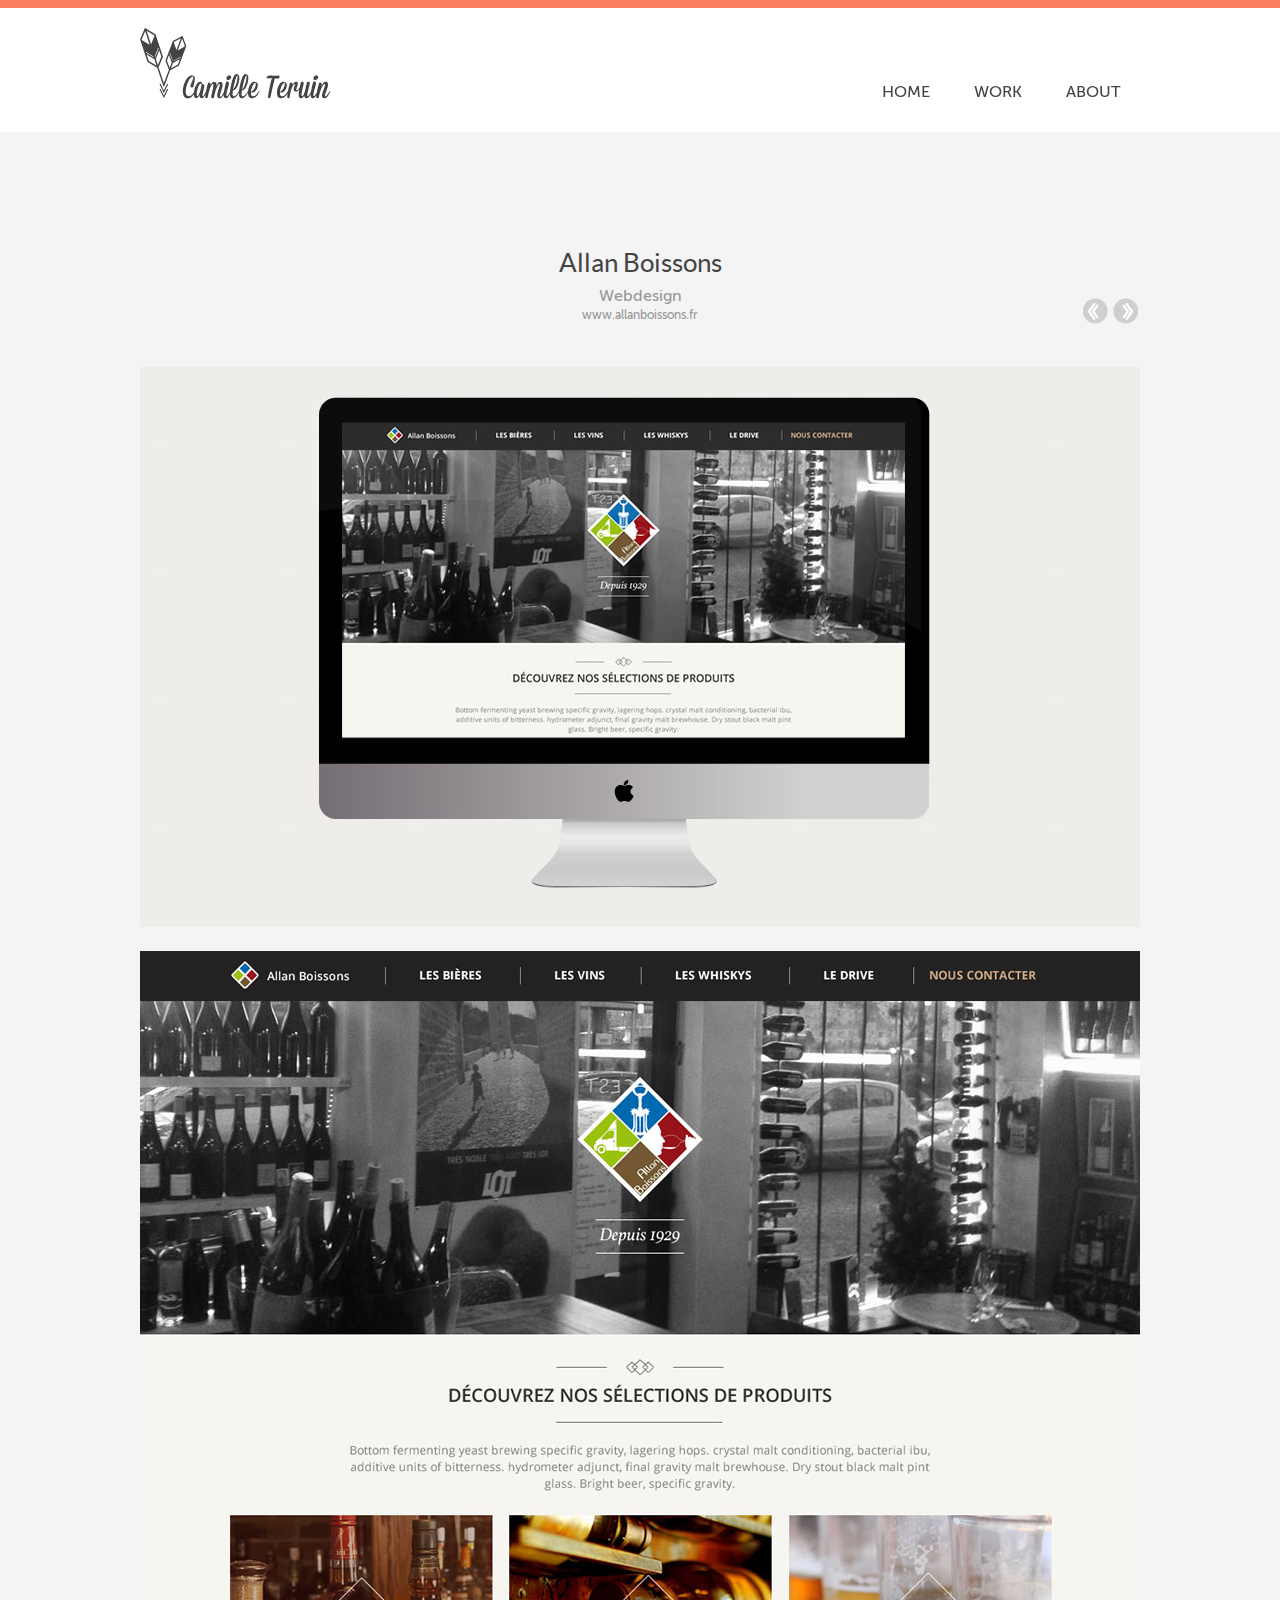
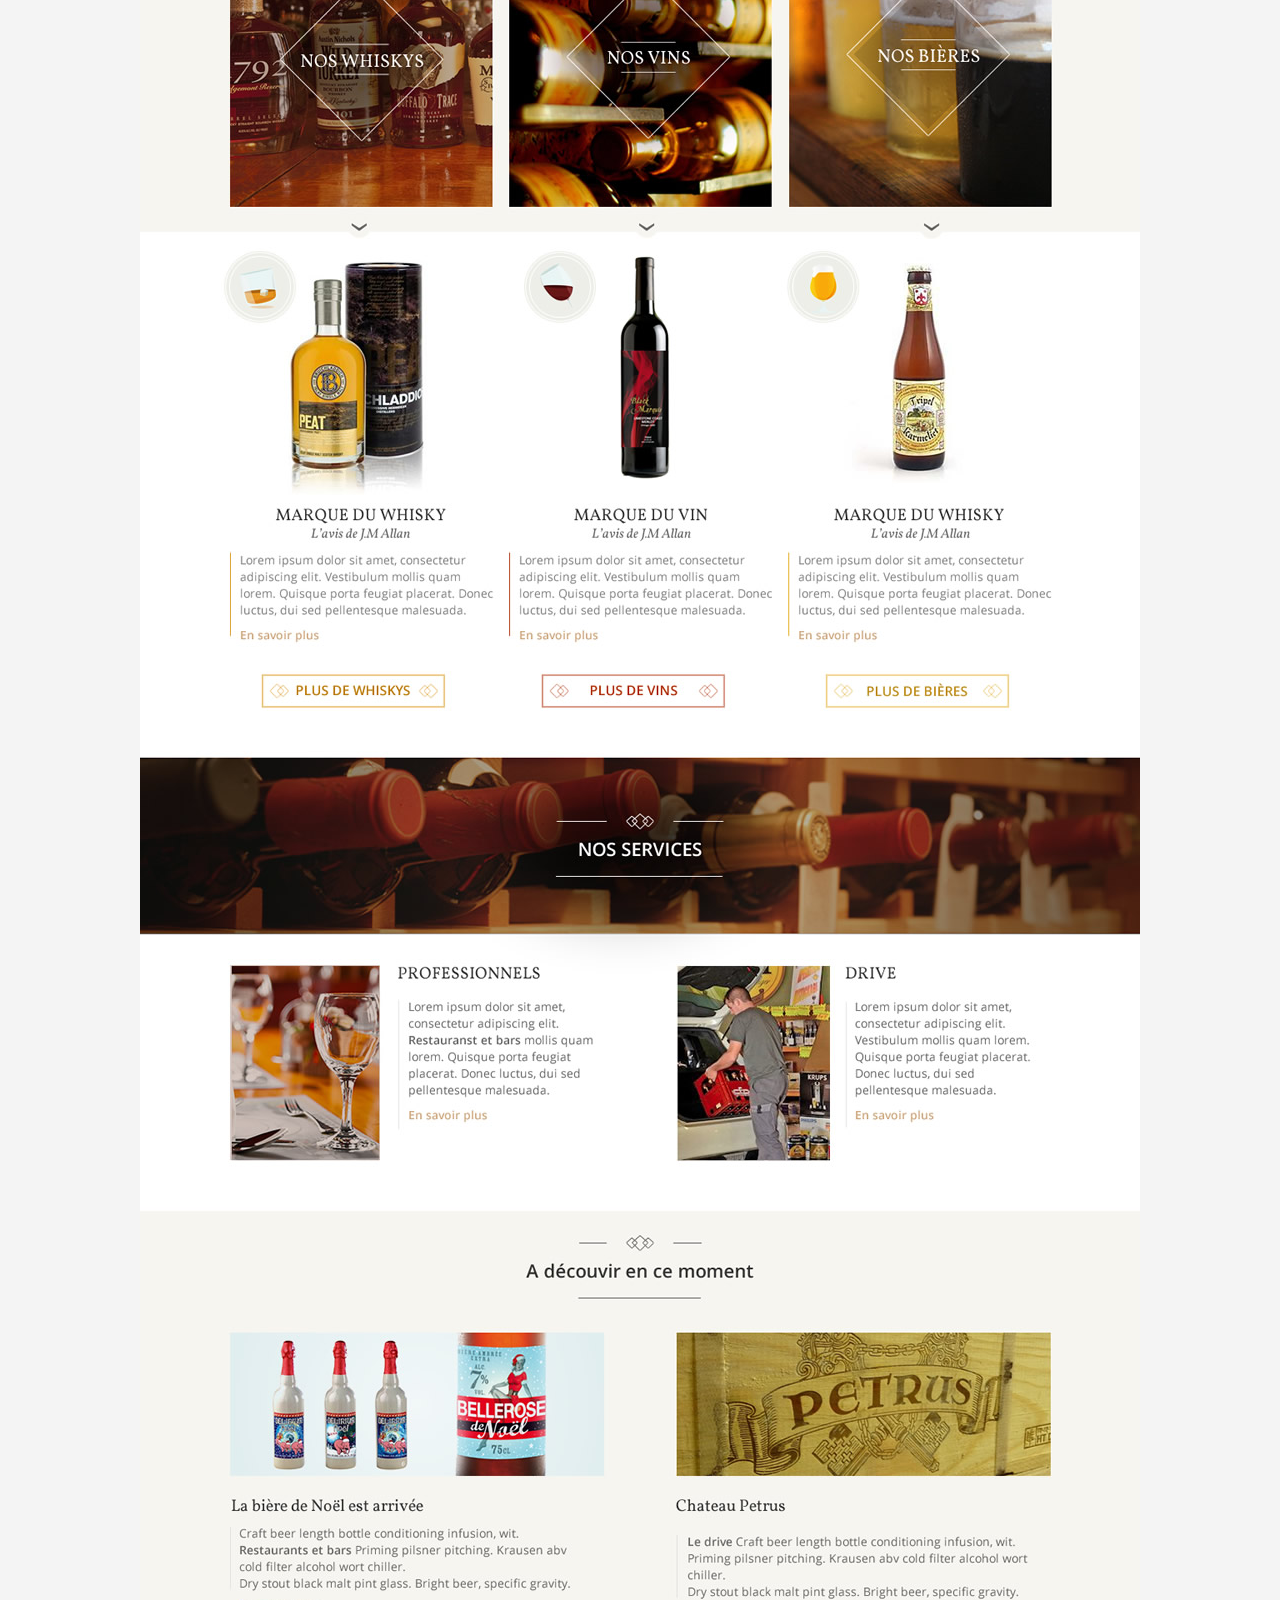
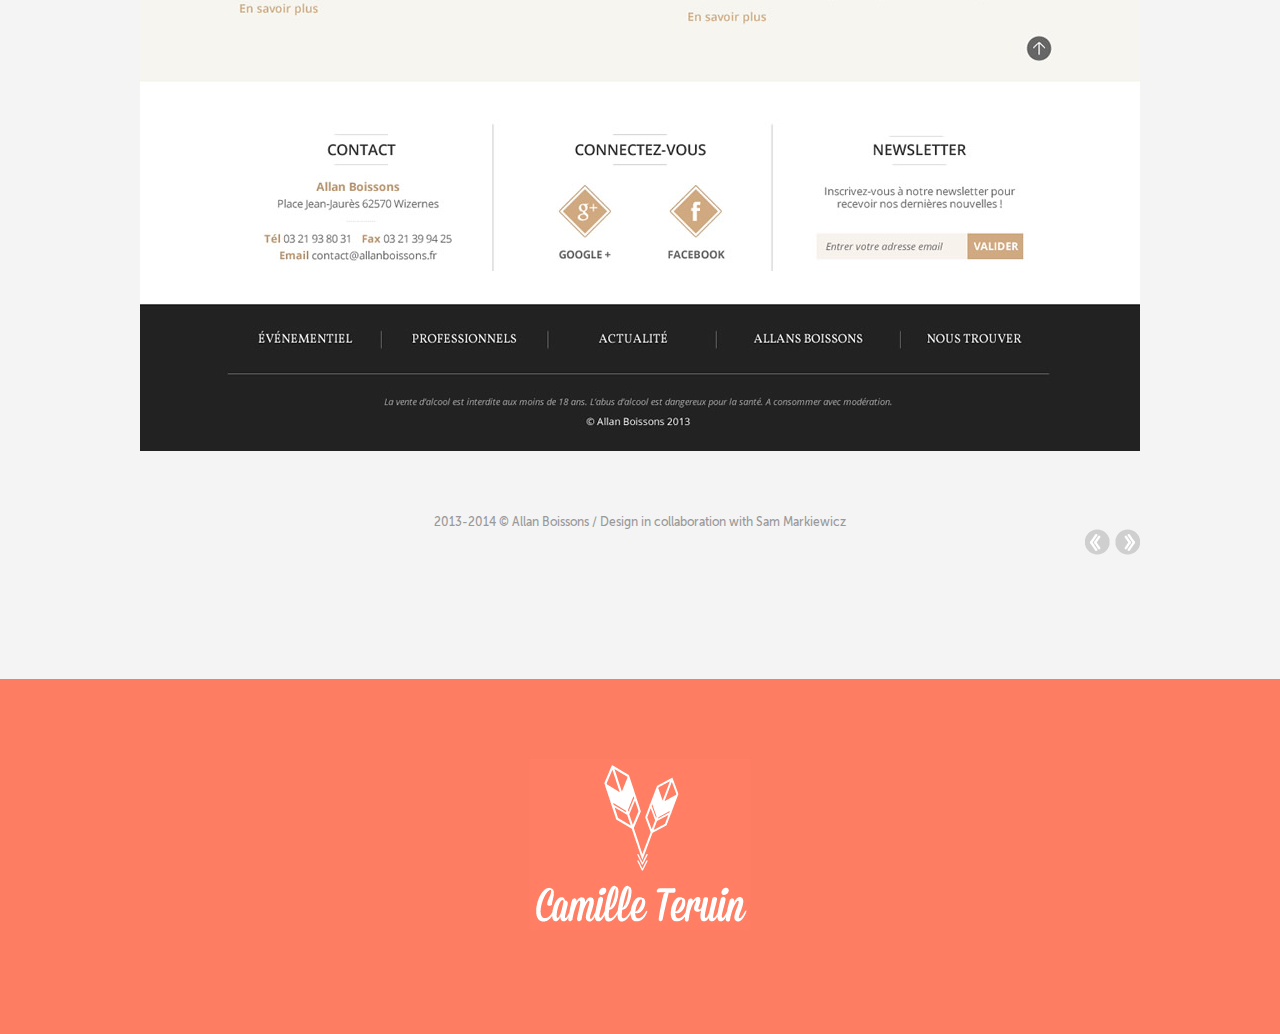
==== allan.html @ 76f4e863 "Update New version" ====
<!doctype html>
<html>
  <head>
    <meta charset="utf-8">
    <meta name="viewport" content="width=device-width, initial-scale=1, maximum-scale=1">
    <!-- Always force latest IE rendering engine or request Chrome Frame -->
    <meta content="IE=edge,chrome=1" http-equiv="X-UA-Compatible">
    <meta name="robots" content="noindex, nofollow" />

    <!-- Use title if it's in the page YAML frontmatter -->
    <title>Camille Teruin</title>
    <script type="text/javascript" src="js/modernizr.js"></script>
<script type="text/javascript" src="js/simplhover.js"></script>
    <link type="text/css" href="stylesheets/style.css" media="screen" rel="stylesheet" />
<link type="text/css" href="stylesheets/flexslider.css" media="screen" rel="stylesheet" />
<link type="text/css" href="stylesheets/simplhover.css" media="screen" rel="stylesheet" />
  </head>

  <body class="Allan">
    <div id="left"></div>
    <div id="right"></div>
    <div id="ombre"></div>

    <div class="wrapper menu" >
  <div>
    <div class="container">
      <a href="index.html"><img src="img/logo_header.gif" with"192" height"78"/></a>
      <ul id="navigation">
          <li><a href="index.html">HOME</a></li>
          <li><a href="index.html#work">WORK</a></li>
          <li><a href="index.html#about">ABOUT</a></li>
      </ul>
    </div>
  </div>
</div>

    <div id="conteneur" class="container">

        <div class="textes_projet">
          <div class="navigation_projet">
            <a href="pingula.html"><img src="img/gauche.png"></a>
            <a href="madtool.html"><img src="img/droite.png"></a>
        </div>
            <h1>Allan Boissons</h1>
            <p class="cat_projet">Webdesign</p>
            <p class="cat_projet lil"><a href="http://www.allanboissons.fr">www.allanboissons.fr</a></p>
         </div>
        <div class="images_projet">
            <img src="img/allan/allan_1.jpg">
            <img src="img/allan/allan_2.jpg">
        </div>
        <p class="legals">2013-2014 © Allan Boissons / Design in collaboration with Sam Markiewicz </p>
        <div class="nav_bas hide-on-phone">
            <a href="pingula.html"><img src="img/gauche.png"></a>
            <a href="madtool.html"><img src="img/droite.png"></a>
        </div>
    </div>

     <div class="wrapper footer">
      <img src="img/logo_footer.gif"/>
  </div>

    <script type="text/javascript" src="http://ajax.googleapis.com/ajax/libs/jquery/1.7.2/jquery.min.js"></script>
    <script type="text/javascript" src="js/all.js"></script>
    <script type="text/javascript">
      $(document).ready(function() {
        $('.flexslider').flexslider({
          animation: "slide",
        slideshowSpeed: 3000
          });
        $('#simplhover').Simplhover({
          contentMarkup :'h2',
          background : 'rgba(254,110,84, .7)',
          width: 528,
          height: 336,
          timer: 500,
          linkToName: ''
        });
      });
      skrollr.init({
        forceHeight: false
      });
      function mail(str){
          window.location.href="mailto:" + str + "@" + "camilleteruin.com";
      };
    </script>
    
  </body>
</html>
---- stylesheets/style.css ----
@charset "UTF-8";
/* CSS Document */
* {margin:0; padding:0}
@font-face {
    font-family: 'mission_script';
    src: url('../fonts/Mission-Script/MMission-Script.eot');
    src: url('../fonts/Mission-Script/Mission-Script.eot?#iefix') format('embedded-opentype'),
         url('../fonts/Mission-Script/Mission-Script.woff') format('woff'),
         url('../fonts/Mission-Script/Mission-Script.ttf') format('truetype'),
         url('../fonts/Mission-Script/Mission-Script.svg') format('svg');
    font-weight: normal;
    font-style: normal;
}
@font-face {
    font-family: 'museosans_500';
    src: url('../fonts/museoSans/MuseoSans_500-webfont.eot');
    src: url('../fonts/museoSans/MuseoSans_500-webfont.eot?#iefix') format('embedded-opentype'),
         url('../fonts/museoSans/MuseoSans_500-webfont.woff') format('woff'),
         url('../fonts/museoSans/MuseoSans_500-webfont.ttf') format('truetype'),
         url('../fonts/museoSans/MuseoSans_500-webfont.svg') format('svg');
    font-weight: normal;
    font-style: normal;
}
@font-face {
    font-family: 'LatoBold';
    src: url('../fonts/LatoBold/Lato-Bol-webfont.eot');
    src: url('../fonts/LatoBold/Lato-Bol-webfont.eot?#iefix') format('embedded-opentype'),
         url('../fonts/LatoBold/Lato-Bol-webfont.woff') format('woff'),
         url('../fonts/LatoBold/Lato-Bol-webfont.ttf') format('truetype'),
         url('../fonts/LatoBold/Lato-Bol-webfont.svg#LatoBold') format('svg');
    font-weight: normal;
    font-style: normal;

}
@font-face {
    font-family: 'LatoRegular';
    src: url('../fonts/LatoReg/Lato-Reg-webfont.eot');
    src: url('../fonts/LatoReg/Lato-Reg-webfont.eot?#iefix') format('embedded-opentype'),
         url('../fonts/LatoReg/Lato-Reg-webfont.woff') format('woff'),
         url('../fonts/LatoReg/Lato-Reg-webfont.ttf') format('truetype'),
         url('../fonts/LatoReg/Lato-Reg-webfont.svg#LatoRegular') format('svg');
    font-weight: normal;
    font-style: normal;
}

@font-face {
	font-family: 'IconFont';
	src:url('../fonts/icons/icomoon.eot');
	src:url('../fonts/icons/icomoon.eot?#iefix') format('embedded-opentype'),
		url('../fonts/icons/icomoon.woff') format('woff'),
		url('../fonts/icons/icomoon.ttf') format('truetype'),
		url('../fonts/icons/icomoon.svg#IconFont') format('svg');
	font-weight: normal;
	font-style: normal;
}

.icon {
	font-family: 'IconFont' !important;
}
h1{
	font-family:"LatoRegular", Trebuchet MS, "Arial, Helvetica", sans-serif;
	font-size:1.6em;
	color:#444444;
	font-weight:100
}
h2{
	font-family: 'LatoRegular', Trebuchet MS, "Arial, Helvetica", sans-serif;
	font-size:1.6em;
	font-weight:100;
	color:#444444;
	padding-top: 35px;
}
html{
	/*background: #FD7D62;*/
	height: 100%;
}
body{
	margin:0 auto;
	padding:0;
	position:relative;
	height: 100%;
	background: #F4F4F4;
	border-top:8px solid #FD7D62;
}
img {
	border: 0 none;
}
.ombre, .left, .right {
	background: #FD7D62;
	position: fixed;
	z-index:92;
	}
	.ombre{
		background: #FD7D62;
		position: fixed;
		z-index:91;
		height:10px;
		left:0;right:0;
		top:125px;
		background:#ffffff;
		-webkit-box-shadow: 0 3px 4px -4px #cccccc;
		-moz-box-shadow: 0 3px 4px -4px #cccccc;
		box-shadow: 0 3px 4px -4px #cccccc;
	}
	.left, .right {
		top: 0; bottom: 0;
		width: 8px;
		}

		.left { left: 0; }
		.right { right: 0; }

.wrapper {
	width: 100%;
	display: inline-block
}

	.wrapper.header {
		background-color:#F4F4F4;
		margin-top:60px;
	}
	.wrapper.about-wrap {
		background: white;
		overflow: hidden;
		border-bottom: 50px solid #FFFFFF
	}
#content_about img {
	width: 100%;
	height:auto;
}

.container {
	width: 100%;
	max-width: 1020px;
	padding: 0 10px;
	margin: 0 auto;
	-webkit-box-sizing: border-box;
	-moz-box-sizing: border-box;
	box-sizing: border-box
}

#header{
	text-align:center;
	min-height: 350px;
	padding: 6% 0 0;
	-webkit-box-sizing: content-box;
	-moz-box-sizing: content-box;
	box-sizing: content-box
}
#header h1{
	font-family:'mission_script' Trebuchet MS, "Arial, Helvetica", sans-serif;
	font-size:75px;
	padding-top:90px;
	cursor: pointer;
}
#header p{
	font-family: 'LatoRegular' Trebuchet MS, "Arial, Helvetica", sans-serif;
	font-size: 22px;
	color:#444444;
	padding-top:20px;
	line-height: 30px
}

.menu{
	background-color:#FFFFFF;
	position: fixed;
	z-index:90;
	-webkit-box-shadow: 0 -8px 0 #FD7D62;
	-moz-box-shadow: 0 -8px 0 #FD7D62;
	box-shadow: 0 -8px 0 #FD7D62;
	height: 124px
}
	.menu .container{
		position:relative;
	}
	.menu img{
		position:absolute;
		top:16px;
		display:inline-block;
	}
#navigation{
	text-align:right;
	list-style:none;
	line-height:168px;
}
#navigation li{
	display:inline-block;
	padding:0 2%;
	zoom:1;
	*display:inline;
}
#navigation li a{
	font-family:"museosans_500", Trebuchet MS, "Arial, Helvetica", sans-serif;
	font-size:1em;
	color:#444444;
	text-decoration:none;
	-webkit-transition:color .3s ease-in;
   -moz-transition:color .3s ease-in;
   -o-transition:color .3s ease-in;
   transition:color .3s ease-in;
}
#navigation li a:hover{
	color:#EA5D4E;
}
#barre{

}
#social_navigation{
	text-align: center;
}
#social_navigation li{
	display:inline-block;
	padding-top:60px;
}
#social_navigation a{
	text-decoration:none;
}
#social_navigation a .icon{
	height:40px;
	width:50px;
	color:#FD7D62;
	display:inline-block;
	font-size:1.3em;
	text-align:center;
	-webkit-transition:color .3s ease-in;
   -moz-transition:color .3s ease-in;
   -o-transition:color .3s ease-in;
   transition:color .3s ease-in;
}
#social_navigation a:hover .icon{
	display:inline-block;
	font-size:1.3em;
	text-align:center;
	color:#FCB4A1;
}
.dribbble{
	font-size:1.2em !important;
	line-height:65px !important;
}

#conteneur{
	overflow:hidden;
	margin-bottom: 120px
}
.title{
	height:60px;
	left:50%;
	margin-top:80px;
	margin-bottom:60px;
}
	.about {
		border-top: 0 none;
	}
	.about span{
		display: block;
		width: 140px;
		height: 45px;
		position: relative;
		top: 35px;
		margin: 0 auto;
		text-indent: -999em;
		background:url(../img/about.gif) no-repeat;
	}
#vignettes{
	text-align:center;
	margin:0 auto;
	padding:0;
}
#vignettes li{
	display:inline-block;
	float:left;
	margin:0 1.2% 10px 0;
	list-style:none;
	width: 32.334%
}
	#vignettes img {
		width: 100%;
		height: auto
	}
.derniere{
	margin-right:0 !important;
}
#content_about{
	height:400px;
	width:60%;
	text-align:center;
	margin-top:46px;
	background-color:#ffffff;
}
#content_about p{
	text-align: center;
	font-family:LatoRegular;
	color:#666666;
	font-size: 16px;
	padding-top:20px;
}
.images_projet{
	padding-bottom:50px;
	width:100%;
	margin:0 auto;
	text-align:center;
	-webkit-box-sizing: content-box;
	-moz-box-sizing: content-box;
	box-sizing: content-box
}
.images_projet img{
	height:auto;
	padding:10px 0
}
.small.premier{
	padding-right:25px;
		}
.navigation_projet{
	position:absolute;
	right:0;
	top:290px;
	width:60px;
}
	.simple{
		top:280px;
	}
.navigation_projet a:hover{
	opacity:.5;
}
.nav_bas{
	position:relative !important;
	text-align: right;
}
.textes_projet{
	width:100%;
	padding:240px 0 25px ;
	text-align: center;
	font-family:museosans_500;
	color:#999999;
	font-size: 1em;
	font-weight: lighter;
	position:relative;
}
.textes_projet a{
	color:#999999;
	text-decoration: none;
}
.textes_projet a:hover{
	opacity:.8;
	color:#FC7C60;
}
.cat_projet{
	padding:10px 0 3px;
}
.lil{

	padding:0 0 10px;
	font-size: 12px;
}
.legals{
	font-family:museosans_500;
	color:#999999;
	font-size: 12px;
	text-align: center;
}
.wrapper.footer{
	background-color:#FD7D62;
	background-repeat:repeat;
	height:auto;
	padding-bottom:20px;
}
.footer {
	text-align: center;
}
.footer img{
	margin: 80px 0 ;
}

@media only screen and (max-width: 568px) {
  .show-on-phone {
    display:inline-block;
  }
  .hide-on-phone {
    display: none
  }
  #header p{
  	font-size: 1.1em;
  	margin:0 4% 10% 4%;
  	line-height: 25px
  }
  #header h1{
  	font-size: 3.8em;
  	padding-top:35%;
  	margin-left: 4%
  }
  #navigation {
  	text-align: center;
  }
  .menu{
  	text-align: center;
  	height:160px;
  }
  .menu img{
  	position:relative;
  	width:44%;
  }
  #navigation{
  	line-height:100px;
  }
  #navigation li{
	padding:0 3%;
	font-size:1.1em;
   }
   #content_about{
   	 	width:100% !important;
   }
   #content_about p, #content_about h2{
   	text-align: left;
   	margin:0 4%;
   }
   #vignettes li {
  	width: 90%;
	margin: 0 0 15px;
	float:none !important;
  }
	h2{
	font-size:1.3em;
	}
	.textes_projet,
	.images_projet {
		width: 100%
	}
	.images_projet {
		margin-left: 0;
		padding: 2% 0 15%
	}
	.images_projet img{
		width:100%;
	}
	.images_projet .small{
			width: 48.6%;
		}
		.small.premier{
			padding-right:1%;
		}
	.textes_projet{
		text-align: left;
		padding-top:60px;
		font-size:88%;
	}
	.navigation_projet{
		left:1px;
		top:30px;
	}
	h1{
		padding-top:15px;
	}
	#footer img{
		margin-top:10px;
	}
}
@media only screen and (min-width: 569px) and (max-width: 1000px) {
	
	#content_about{
		width:80% !important;
	}
	.menu img{
  	left:4%;
  	}
	.textes_projet,
	.images_projet {
		width: 100%;
	}
	.images_projet img{
		width: 100%;
	}
		.images_projet .small{
			width: 48.6%;
		}
		.small.premier{
			padding-right:2%;
		}
	.images_projet {
		text-align: center;
		margin-left: 0;
		padding: 2% 0 4%
	}
	#vignettes li{
		float:none;
		margin: 0 0 0 0;
	}
	#vignettes h2 a{
	font-size:.8em;
	}
	.textes_projet{
		float:left;
	}
	.navigation_projet{
		right:0;
	}

}
---- stylesheets/simplhover.css ----
.simplhover-element {
  position:relative;
  display: inline-block;
  list-style: none;
  width: 100%;
  overflow: hidden;
}

.simplhover-element-content {
  display: none;
  position: absolute;
  top:6%;
  left:4%;
  width: 92%;
  height: 56%;
  cursor: pointer
}

.simplhover-element h2 {
  padding: 20% 0 0;
  color: rgba(255,255,255,1);
  font-family: LatoRegular;
}
.simplhover-element h2 a {
  color:#666666;
  text-decoration:none;
  font-size:.9em;
}
.simplhover-element span{
    padding-top:3%;
    font-family: LatoRegular;
    font-size:.6em;
    display:block
  }

.simplhover-element img {
  display:block;
  max-width: 100%;
  -moz-transition:
    all .2s ease-out;
  -webkit-transition:
    all .2s ease-out;
}

img.blur {
  -moz-transform: scale(1.05);
  -webkit-transform: scale(1.05);
  -webkit-box-shadow: inset 0 0 20px rgba(255,255,255,.6);
  /*-webkit-filter: blur(2px);*/
}

@media only screen and (max-width: 568px) {
  .simplhover-element h2 a {
		font-size:1.2em;
	}
}
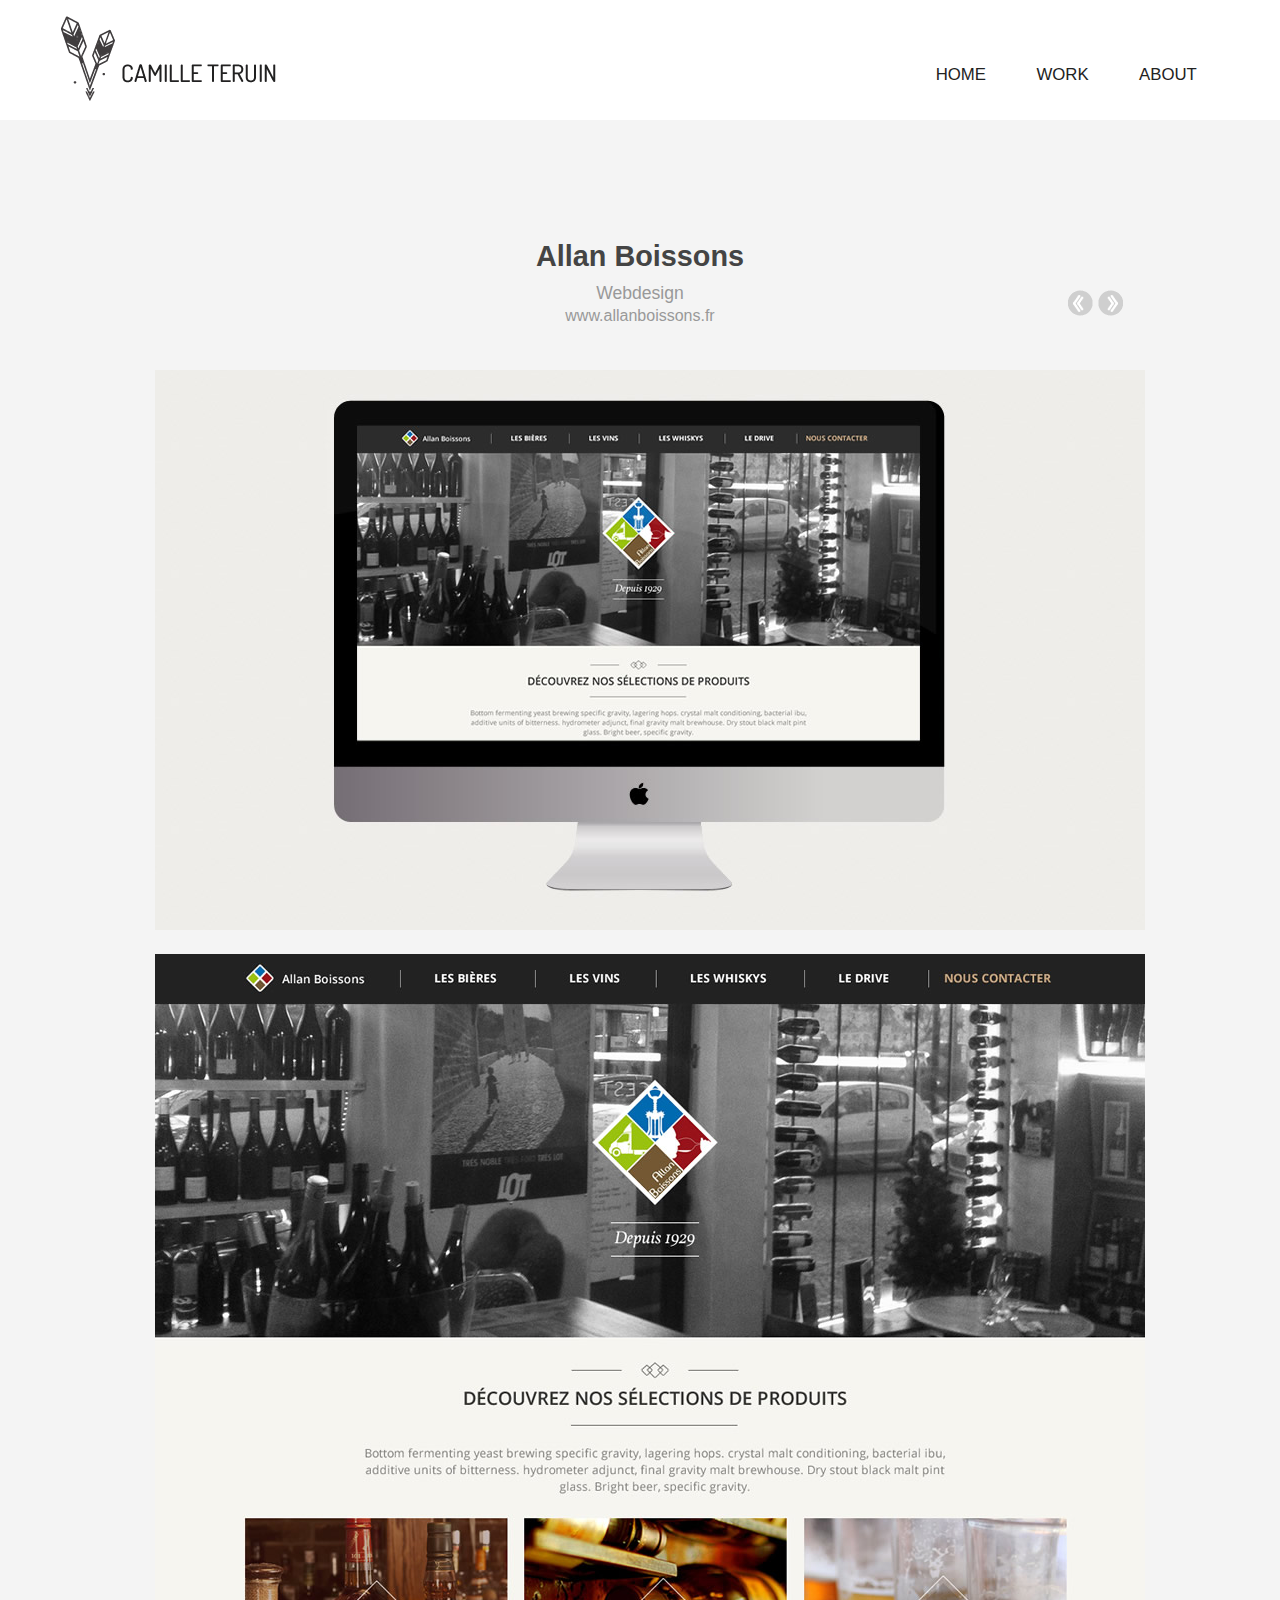
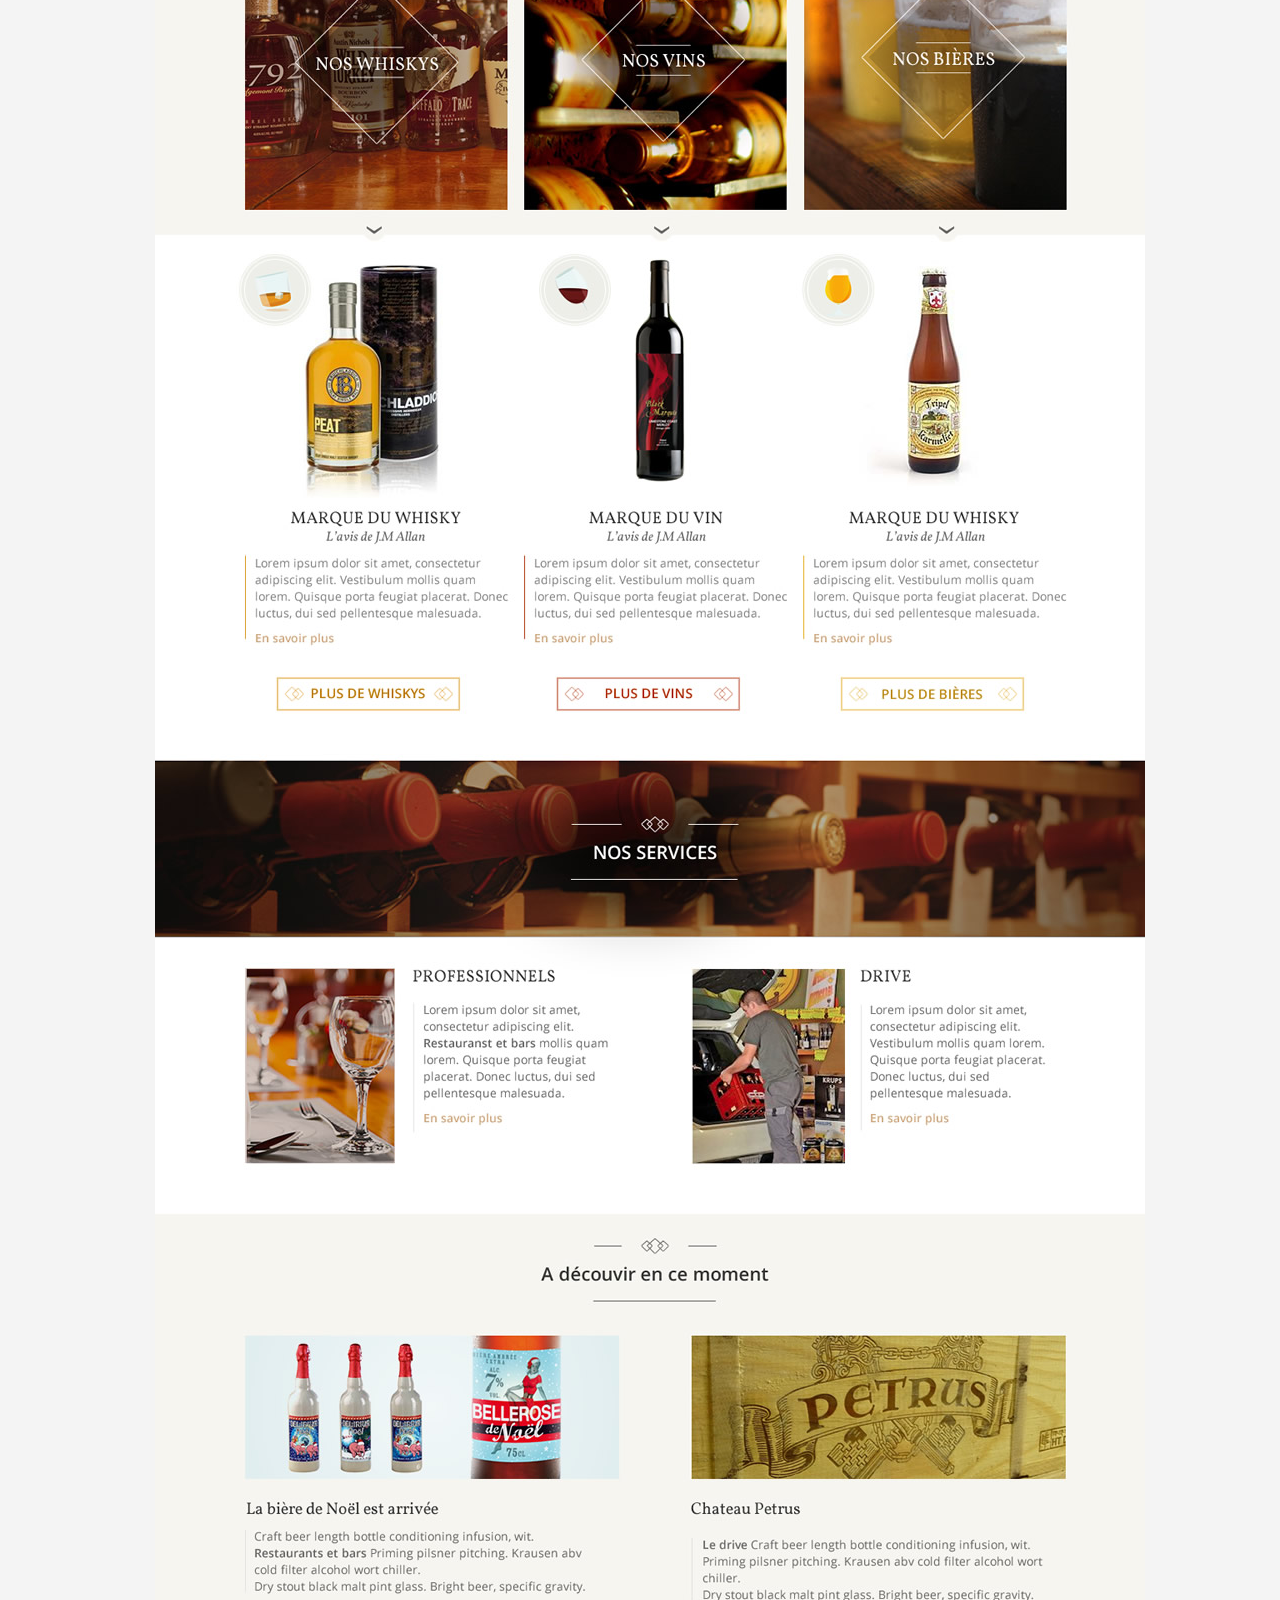
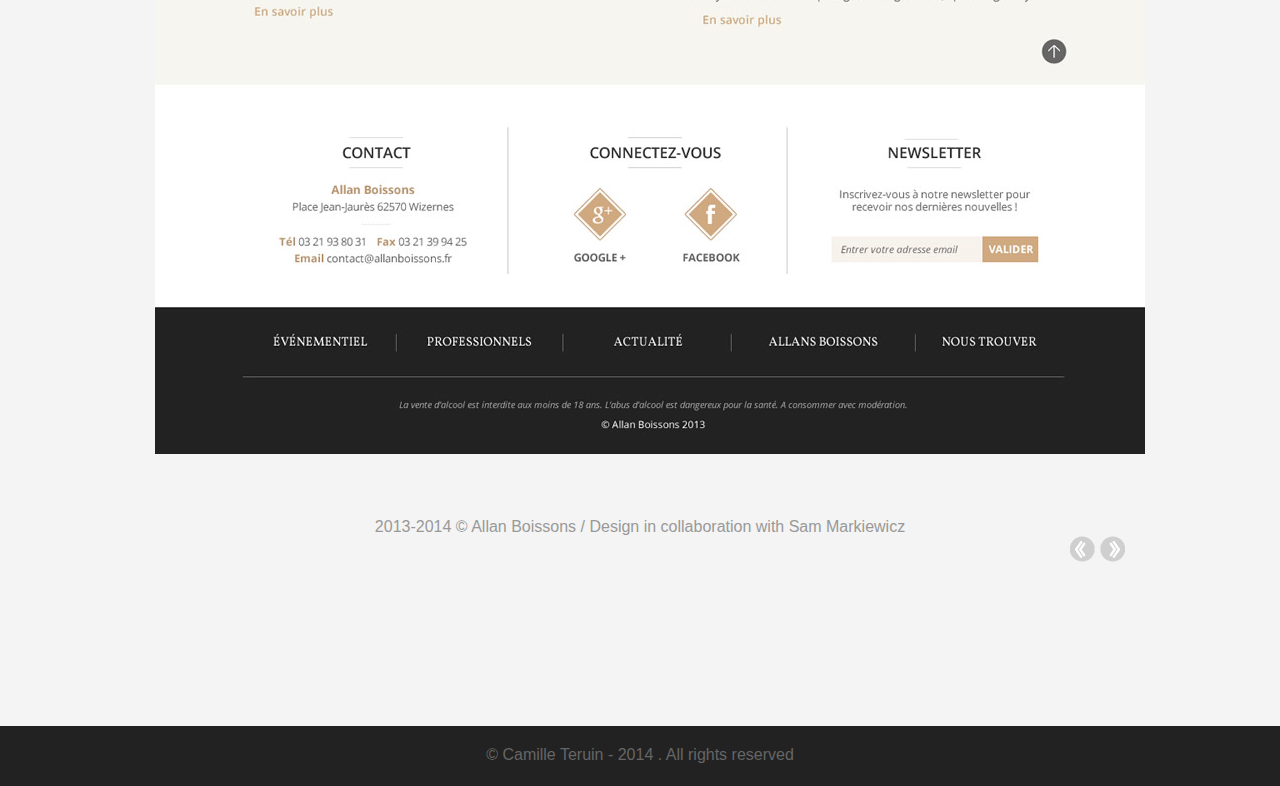
==== commit a2e82ce0: "Update layout to v2" ====
--- a/allan.html
+++ b/allan.html
@@ -34,13 +34,13 @@
   </div>
 </div>
 
-    <div id="conteneur" class="container">
+    <div id="conteneur" class="container_w">
 
         <div class="textes_projet">
           <div class="navigation_projet">
             <a href="pingula.html"><img src="img/gauche.png"></a>
             <a href="madtool.html"><img src="img/droite.png"></a>
-        </div>
+          </div>
             <h1>Allan Boissons</h1>
             <p class="cat_projet">Webdesign</p>
             <p class="cat_projet lil"><a href="http://www.allanboissons.fr">www.allanboissons.fr</a></p>
@@ -56,9 +56,9 @@
         </div>
     </div>
 
-     <div class="wrapper footer">
-      <img src="img/logo_footer.gif"/>
-  </div>
+    <div class="wrapper footer">
+      <p>© Camille Teruin - 2014 . All rights reserved</p>
+    </div>
 
     <script type="text/javascript" src="http://ajax.googleapis.com/ajax/libs/jquery/1.7.2/jquery.min.js"></script>
     <script type="text/javascript" src="js/all.js"></script>
--- a/stylesheets/style.css
+++ b/stylesheets/style.css
@@ -1,47 +1,6 @@
 @charset "UTF-8";
 /* CSS Document */
 * {margin:0; padding:0}
-@font-face {
-    font-family: 'mission_script';
-    src: url('../fonts/Mission-Script/MMission-Script.eot');
-    src: url('../fonts/Mission-Script/Mission-Script.eot?#iefix') format('embedded-opentype'),
-         url('../fonts/Mission-Script/Mission-Script.woff') format('woff'),
-         url('../fonts/Mission-Script/Mission-Script.ttf') format('truetype'),
-         url('../fonts/Mission-Script/Mission-Script.svg') format('svg');
-    font-weight: normal;
-    font-style: normal;
-}
-@font-face {
-    font-family: 'museosans_500';
-    src: url('../fonts/museoSans/MuseoSans_500-webfont.eot');
-    src: url('../fonts/museoSans/MuseoSans_500-webfont.eot?#iefix') format('embedded-opentype'),
-         url('../fonts/museoSans/MuseoSans_500-webfont.woff') format('woff'),
-         url('../fonts/museoSans/MuseoSans_500-webfont.ttf') format('truetype'),
-         url('../fonts/museoSans/MuseoSans_500-webfont.svg') format('svg');
-    font-weight: normal;
-    font-style: normal;
-}
-@font-face {
-    font-family: 'LatoBold';
-    src: url('../fonts/LatoBold/Lato-Bol-webfont.eot');
-    src: url('../fonts/LatoBold/Lato-Bol-webfont.eot?#iefix') format('embedded-opentype'),
-         url('../fonts/LatoBold/Lato-Bol-webfont.woff') format('woff'),
-         url('../fonts/LatoBold/Lato-Bol-webfont.ttf') format('truetype'),
-         url('../fonts/LatoBold/Lato-Bol-webfont.svg#LatoBold') format('svg');
-    font-weight: normal;
-    font-style: normal;
-
-}
-@font-face {
-    font-family: 'LatoRegular';
-    src: url('../fonts/LatoReg/Lato-Reg-webfont.eot');
-    src: url('../fonts/LatoReg/Lato-Reg-webfont.eot?#iefix') format('embedded-opentype'),
-         url('../fonts/LatoReg/Lato-Reg-webfont.woff') format('woff'),
-         url('../fonts/LatoReg/Lato-Reg-webfont.ttf') format('truetype'),
-         url('../fonts/LatoReg/Lato-Reg-webfont.svg#LatoRegular') format('svg');
-    font-weight: normal;
-    font-style: normal;
-}
 
 @font-face {
 	font-family: 'IconFont';
@@ -58,17 +17,19 @@
 	font-family: 'IconFont' !important;
 }
 h1{
-	font-family:"LatoRegular", Trebuchet MS, "Arial, Helvetica", sans-serif;
-	font-size:1.6em;
+	font-family: 'Roboto', sans-serif;
+	font-weight:600;
+	font-size:1.8em;
 	color:#444444;
-	font-weight:100
 }
 h2{
-	font-family: 'LatoRegular', Trebuchet MS, "Arial, Helvetica", sans-serif;
-	font-size:1.6em;
-	font-weight:100;
+	font-family: 'Roboto', sans-serif;
+	font-size:38px;
+	font-weight:600;
 	color:#444444;
-	padding-top: 35px;
+}
+p{
+	font-family:'Dosis', sans-serif;
 }
 html{
 	/*background: #FD7D62;*/
@@ -80,35 +41,10 @@
 	position:relative;
 	height: 100%;
 	background: #F4F4F4;
-	border-top:8px solid #FD7D62;
 }
 img {
 	border: 0 none;
 }
-.ombre, .left, .right {
-	background: #FD7D62;
-	position: fixed;
-	z-index:92;
-	}
-	.ombre{
-		background: #FD7D62;
-		position: fixed;
-		z-index:91;
-		height:10px;
-		left:0;right:0;
-		top:125px;
-		background:#ffffff;
-		-webkit-box-shadow: 0 3px 4px -4px #cccccc;
-		-moz-box-shadow: 0 3px 4px -4px #cccccc;
-		box-shadow: 0 3px 4px -4px #cccccc;
-	}
-	.left, .right {
-		top: 0; bottom: 0;
-		width: 8px;
-		}
-
-		.left { left: 0; }
-		.right { right: 0; }
 
 .wrapper {
 	width: 100%;
@@ -116,13 +52,8 @@
 }
 
 	.wrapper.header {
-		background-color:#F4F4F4;
-		margin-top:60px;
-	}
-	.wrapper.about-wrap {
-		background: white;
-		overflow: hidden;
-		border-bottom: 50px solid #FFFFFF
+		background: url(../img/texture.png) repeat;
+		/*background-color: #F16D58;*/
 	}
 #content_about img {
 	width: 100%;
@@ -131,57 +62,69 @@
 
 .container {
 	width: 100%;
-	max-width: 1020px;
-	padding: 0 10px;
+	max-width: 1200px;
+	padding: 0 20px;
 	margin: 0 auto;
 	-webkit-box-sizing: border-box;
 	-moz-box-sizing: border-box;
 	box-sizing: border-box
 }
+.container_w {
+	width: 100%;
+	max-width: 1010px;
+	padding: 0 20px;
+	margin: 0 auto;
+	-webkit-box-sizing: border-box;
+	-moz-box-sizing: border-box;
+	box-sizing: border-box
+}
 
 #header{
 	text-align:center;
-	min-height: 350px;
-	padding: 6% 0 0;
+	min-height: 560px;
 	-webkit-box-sizing: content-box;
 	-moz-box-sizing: content-box;
 	box-sizing: content-box
 }
-#header h1{
-	font-family:'mission_script' Trebuchet MS, "Arial, Helvetica", sans-serif;
-	font-size:75px;
-	padding-top:90px;
-	cursor: pointer;
-}
 #header p{
-	font-family: 'LatoRegular' Trebuchet MS, "Arial, Helvetica", sans-serif;
-	font-size: 22px;
-	color:#444444;
-	padding-top:20px;
-	line-height: 30px
+	font-family:'Dosis', sans-serif;
+	font-size: 1.8em;
+	color:#ffffff;
+	padding: 220px 5% 0 0;
+	line-height: 42px;
+	text-align:left;
+}
+#header span{
+	font-family:'Roboto', sans-serif;
+	font-weight: 700;
+	font-size: 58px;
+	line-height: 115px;
+}
+
+#header img{
+	float: left;
+	padding: 210px 7% 0 16%;
+	max-width:25%;
 }
 
 .menu{
-	background-color:#FFFFFF;
 	position: fixed;
 	z-index:90;
-	-webkit-box-shadow: 0 -8px 0 #FD7D62;
-	-moz-box-shadow: 0 -8px 0 #FD7D62;
-	box-shadow: 0 -8px 0 #FD7D62;
-	height: 124px
+	height: 120px;
+	background-color :white;
 }
 	.menu .container{
 		position:relative;
 	}
 	.menu img{
 		position:absolute;
-		top:16px;
+		top:15px;
 		display:inline-block;
 	}
 #navigation{
 	text-align:right;
 	list-style:none;
-	line-height:168px;
+	line-height:150px;
 }
 #navigation li{
 	display:inline-block;
@@ -190,9 +133,9 @@
 	*display:inline;
 }
 #navigation li a{
-	font-family:"museosans_500", Trebuchet MS, "Arial, Helvetica", sans-serif;
-	font-size:1em;
-	color:#444444;
+	font-family:'Roboto', sans-serif;
+	font-size:1.05em;
+	color:#222222;
 	text-decoration:none;
 	-webkit-transition:color .3s ease-in;
    -moz-transition:color .3s ease-in;
@@ -202,65 +145,45 @@
 #navigation li a:hover{
 	color:#EA5D4E;
 }
-#barre{
-
-}
-#social_navigation{
-	text-align: center;
-}
-#social_navigation li{
-	display:inline-block;
-	padding-top:60px;
-}
-#social_navigation a{
-	text-decoration:none;
-}
-#social_navigation a .icon{
-	height:40px;
-	width:50px;
-	color:#FD7D62;
-	display:inline-block;
-	font-size:1.3em;
-	text-align:center;
-	-webkit-transition:color .3s ease-in;
-   -moz-transition:color .3s ease-in;
-   -o-transition:color .3s ease-in;
-   transition:color .3s ease-in;
-}
-#social_navigation a:hover .icon{
-	display:inline-block;
-	font-size:1.3em;
-	text-align:center;
-	color:#FCB4A1;
-}
-.dribbble{
-	font-size:1.2em !important;
-	line-height:65px !important;
-}
 
 #conteneur{
 	overflow:hidden;
-	margin-bottom: 120px
-}
-.title{
-	height:60px;
-	left:50%;
-	margin-top:80px;
-	margin-bottom:60px;
-}
-	.about {
+	margin-bottom: 120px;
+}
+.title {
+	margin:auto 0;
+	background: url(../img/arrow.gif) no-repeat center;
+}
+.title_w {
+	margin:auto 0;
+	background: url(../img/arrow_w.png) no-repeat center;
+}
+	.work{
+		text-align: center;
+		padding:100px 0;
+	}
+	.about{
 		border-top: 0 none;
-	}
-	.about span{
-		display: block;
-		width: 140px;
-		height: 45px;
-		position: relative;
-		top: 35px;
-		margin: 0 auto;
-		text-indent: -999em;
-		background:url(../img/about.gif) no-repeat;
-	}
+		background: url(../img/about_bg.png) no-repeat center;
+		height:480px;
+	}
+	.about h2{
+		padding: 80px 20% 0 40%;
+		border-top: 0 none;
+		color:#ffffff;
+	}
+	.contact {
+		text-align: center;
+		padding:60px 0 20px 0;
+	}
+	.about p{
+	text-align: left;
+	color:#ffffff;
+	font-size: 18px;
+	padding: 30px 20% 0 40%;
+	border-top: 0 none;
+}
+	
 #vignettes{
 	text-align:center;
 	margin:0 auto;
@@ -269,9 +192,8 @@
 #vignettes li{
 	display:inline-block;
 	float:left;
-	margin:0 1.2% 10px 0;
 	list-style:none;
-	width: 32.334%
+	width: 50%;
 }
 	#vignettes img {
 		width: 100%;
@@ -279,20 +201,74 @@
 	}
 .derniere{
 	margin-right:0 !important;
-}
-#content_about{
-	height:400px;
-	width:60%;
-	text-align:center;
-	margin-top:46px;
-	background-color:#ffffff;
+	border-right:none !important;
 }
 #content_about p{
 	text-align: center;
 	font-family:LatoRegular;
 	color:#666666;
 	font-size: 16px;
-	padding-top:20px;
+	padding-top:10px;
+}
+#contact{
+	width:60%;
+	text-align:center;
+	margin-top:36px;
+}
+#contact p{
+	font-family: 'PT Serif', serif;
+	font-style: italic;
+	font-size: 1.4em;
+	margin :40px 80px;
+}
+#contact a{
+	font-family:'Dosis', sans-serif;
+	text-decoration: none;
+	color:#333333;
+	font-size: 1.2em;
+	-webkit-transition:color .3s ease-in;
+   	-moz-transition:color .3s ease-in;
+   	-o-transition:color .3s ease-in;
+   	transition:color .3s ease-in;
+}
+#contact a:hover{
+	color:#E54B54;
+	}
+.bordure{
+	margin:0 auto;
+	width:78px;
+	border:.1em solid #333333;
+	margin-bottom: 40px;
+}
+#social_navigation{
+	text-align: center;
+	margin:0 auto;
+	margin-top:40px;
+	margin-bottom:80px;
+	border:2px solid #333333;
+	width:392px;
+}
+#social_navigation li{
+	display:inline-block;
+	height:45px;
+	border-right:2px solid #333333;
+	width: 73px;
+	padding-top:15px;
+}
+#social_navigation a{
+	text-decoration:none;
+}
+#social_navigation a .icon{
+	color:#333333;
+	font-size:1.5em;
+	text-align:center;
+	-webkit-transition:color .3s ease-in;
+   	-moz-transition:color .3s ease-in;
+   	-o-transition:color .3s ease-in;
+   	transition:color .3s ease-in;
+}
+#social_navigation a:hover .icon{
+	color:#E54B54;
 }
 .images_projet{
 	padding-bottom:50px;
@@ -310,6 +286,14 @@
 .small.premier{
 	padding-right:25px;
 		}
+.textes_projet{
+	padding:240px 0 25px;
+	text-align: center;
+	font-family:'Dosis', sans-serif;
+	color:#999999;
+	font-size: 1em;
+	position:relative;
+}
 .navigation_projet{
 	position:absolute;
 	right:0;
@@ -326,16 +310,6 @@
 	position:relative !important;
 	text-align: right;
 }
-.textes_projet{
-	width:100%;
-	padding:240px 0 25px ;
-	text-align: center;
-	font-family:museosans_500;
-	color:#999999;
-	font-size: 1em;
-	font-weight: lighter;
-	position:relative;
-}
 .textes_projet a{
 	color:#999999;
 	text-decoration: none;
@@ -346,29 +320,30 @@
 }
 .cat_projet{
 	padding:10px 0 3px;
+	font-size:1.1em;
 }
 .lil{
-
 	padding:0 0 10px;
-	font-size: 12px;
+	font-size: 1em;
 }
 .legals{
-	font-family:museosans_500;
 	color:#999999;
-	font-size: 12px;
+	font-size: 1em;
 	text-align: center;
 }
 .wrapper.footer{
-	background-color:#FD7D62;
+	background-color:#222222;
 	background-repeat:repeat;
-	height:auto;
+	height:40px;
 	padding-bottom:20px;
+	margin-top:40px;
 }
 .footer {
 	text-align: center;
 }
-.footer img{
-	margin: 80px 0 ;
+.footer p{
+	color: #666666;
+	padding-top:20px;
 }
 
 @media only screen and (max-width: 568px) {
@@ -378,15 +353,19 @@
   .hide-on-phone {
     display: none
   }
+  #vignettes h2{
+  	font-size: 1.2em
+  }
+  #header{
+  	min-height: 450px !important;
+  }
   #header p{
   	font-size: 1.1em;
-  	margin:0 4% 10% 4%;
-  	line-height: 25px
-  }
-  #header h1{
-  	font-size: 3.8em;
-  	padding-top:35%;
-  	margin-left: 4%
+  	line-height: 30px;
+  }
+  #header span{
+  	font-size: 48px;
+  	line-height: 90px;
   }
   #navigation {
   	text-align: center;
@@ -404,22 +383,43 @@
   }
   #navigation li{
 	padding:0 3%;
-	font-size:1.1em;
+	font-size:1em;
    }
-   #content_about{
-   	 	width:100% !important;
+   .work{
+   	 padding:50px 0;
    }
-   #content_about p, #content_about h2{
-   	text-align: left;
-   	margin:0 4%;
-   }
-   #vignettes li {
+   
+   .about h2{
+		padding: 15% 6% 4% 6%;
+	}
+	.about p{
+		padding: 20px 6% 0 6%;
+	}
+	#contact{
+	width:100%;
+	margin-top: 10px;
+	}
+	#contact p{
+		font-family: 'PT Serif', serif;
+		font-style: italic;
+		font-size: 1.4em;
+		margin :6% 6%;
+	}
+    #vignettes li {
   	width: 90%;
-	margin: 0 0 15px;
 	float:none !important;
   }
-	h2{
-	font-size:1.3em;
+  #social_navigation{
+	margin-bottom:40px;
+	width:260px;
+}
+  #social_navigation li{
+	height:35px;
+	border-right:2px solid #333333;
+	width: 47px;
+}
+	#social_navigation a .icon{
+	font-size:1.2em !important;
 	}
 	.textes_projet,
 	.images_projet {
@@ -447,11 +447,8 @@
 		left:1px;
 		top:30px;
 	}
-	h1{
-		padding-top:15px;
-	}
-	#footer img{
-		margin-top:10px;
+	.title, .title_w{
+		background: none !important;
 	}
 }
 @media only screen and (min-width: 569px) and (max-width: 1000px) {
@@ -480,19 +477,38 @@
 		margin-left: 0;
 		padding: 2% 0 4%
 	}
-	#vignettes li{
-		float:none;
-		margin: 0 0 0 0;
-	}
 	#vignettes h2 a{
 	font-size:.8em;
 	}
+	.about p{
+		padding: 20px 6% 0 36%;
+	}
+	.about h2{
+		padding: 12% 6% 4% 36%;
+	}
+	.title, .title_w{
+		background: none !important;
+	}
+	#contact{
+	width:100%;
+	margin-top: 10px;
+	}
 	.textes_projet{
 		float:left;
 	}
 	.navigation_projet{
 		right:0;
 	}
-
-}
-
+	 #header p{
+  	font-size: 1.5em;
+  	line-height: 30px;
+  }
+  	#header h2{
+  	font-size: 1.5em;
+	}
+	#header img{
+		max-width:30%;
+	}
+}
+
+
--- a/stylesheets/simplhover.css
+++ b/stylesheets/simplhover.css
@@ -9,27 +9,27 @@
 .simplhover-element-content {
   display: none;
   position: absolute;
-  top:6%;
-  left:4%;
-  width: 92%;
-  height: 56%;
+  top:0;
+  left:0;
+  width: 100%;
+  height: 100%;
   cursor: pointer
 }
 
 .simplhover-element h2 {
-  padding: 20% 0 0;
-  color: rgba(255,255,255,1);
-  font-family: LatoRegular;
+  padding: 28% 0 0;
+  font-family: Roboto;
 }
 .simplhover-element h2 a {
   color:#666666;
   text-decoration:none;
-  font-size:.9em;
+  font-size:.8em;
 }
 .simplhover-element span{
     padding-top:3%;
-    font-family: LatoRegular;
-    font-size:.6em;
+    font-family: Roboto;
+    font-weight: 400;
+    font-size:.5em;
     display:block
   }
 
@@ -45,7 +45,7 @@
 img.blur {
   -moz-transform: scale(1.05);
   -webkit-transform: scale(1.05);
-  -webkit-box-shadow: inset 0 0 20px rgba(255,255,255,.6);
+  -webkit-box-shadow: inset 0 0 20px rgba(15,15,15,.6);
   /*-webkit-filter: blur(2px);*/
 }
 
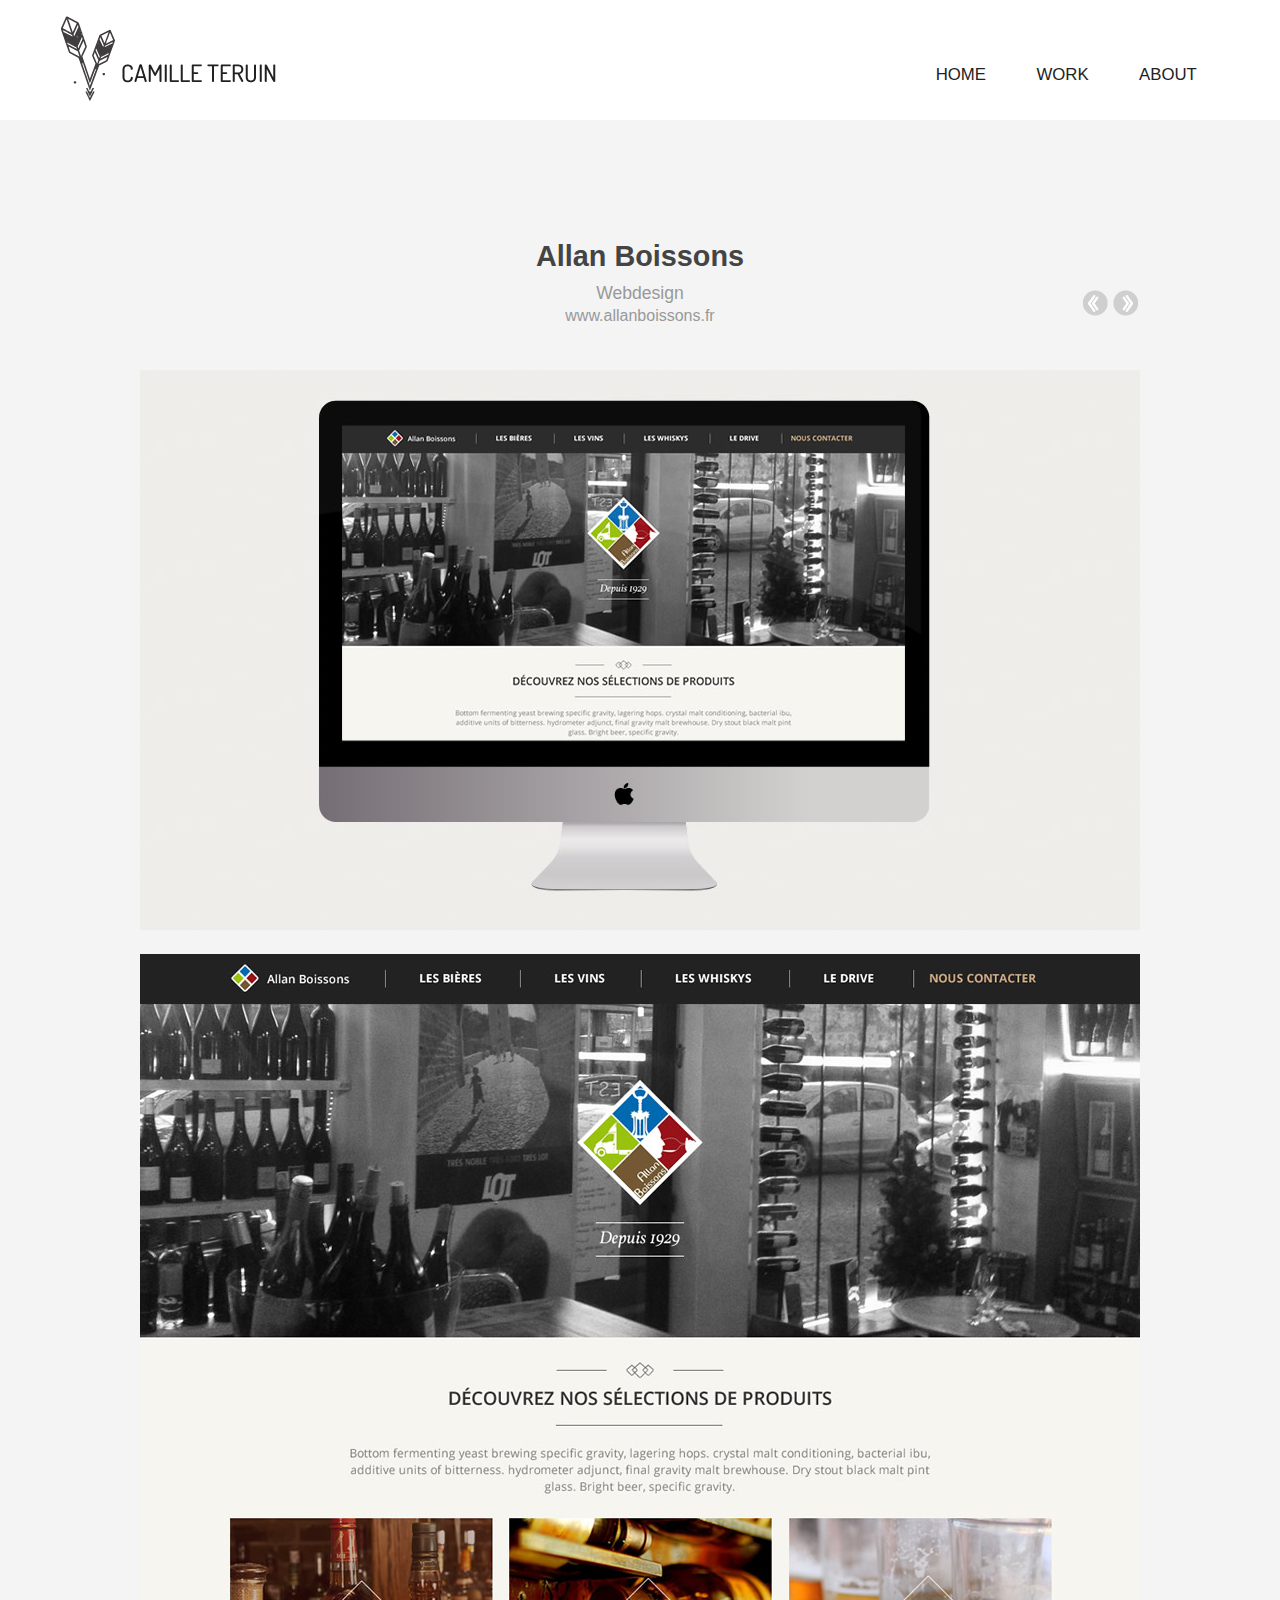
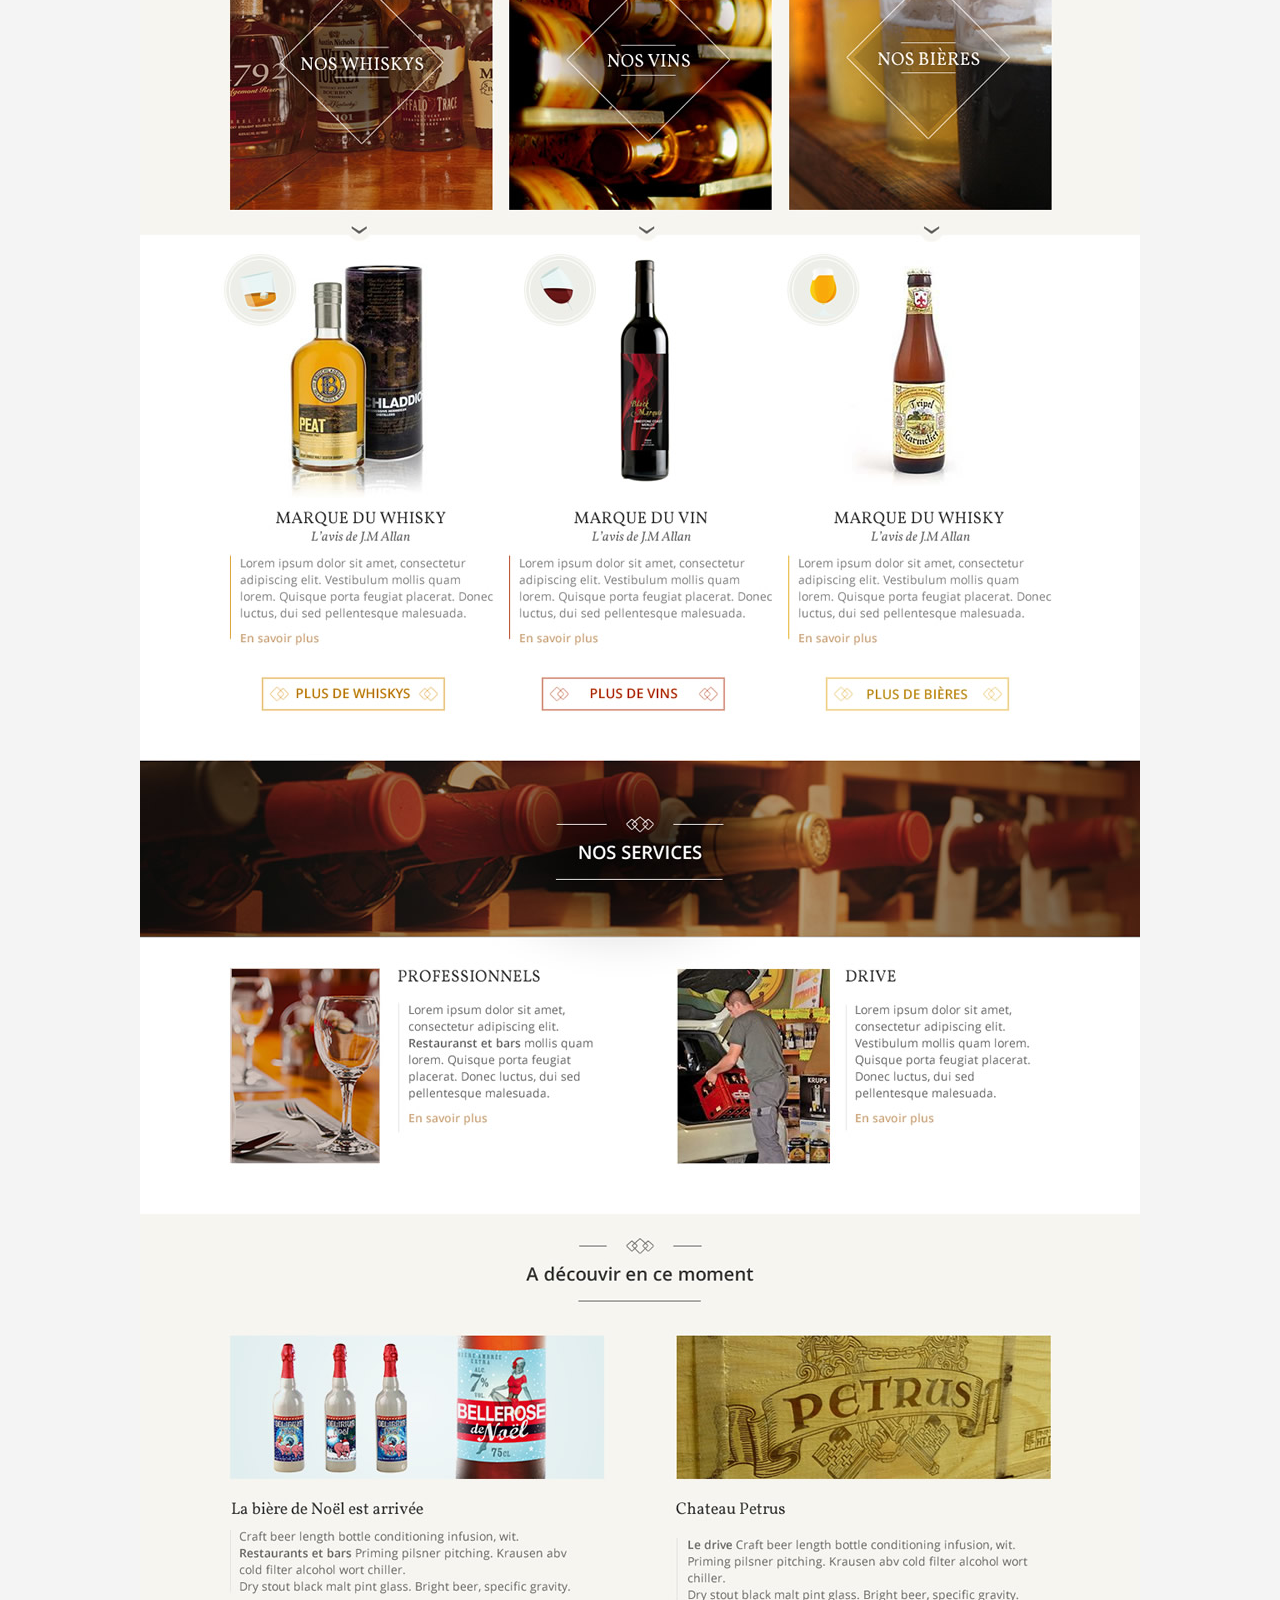
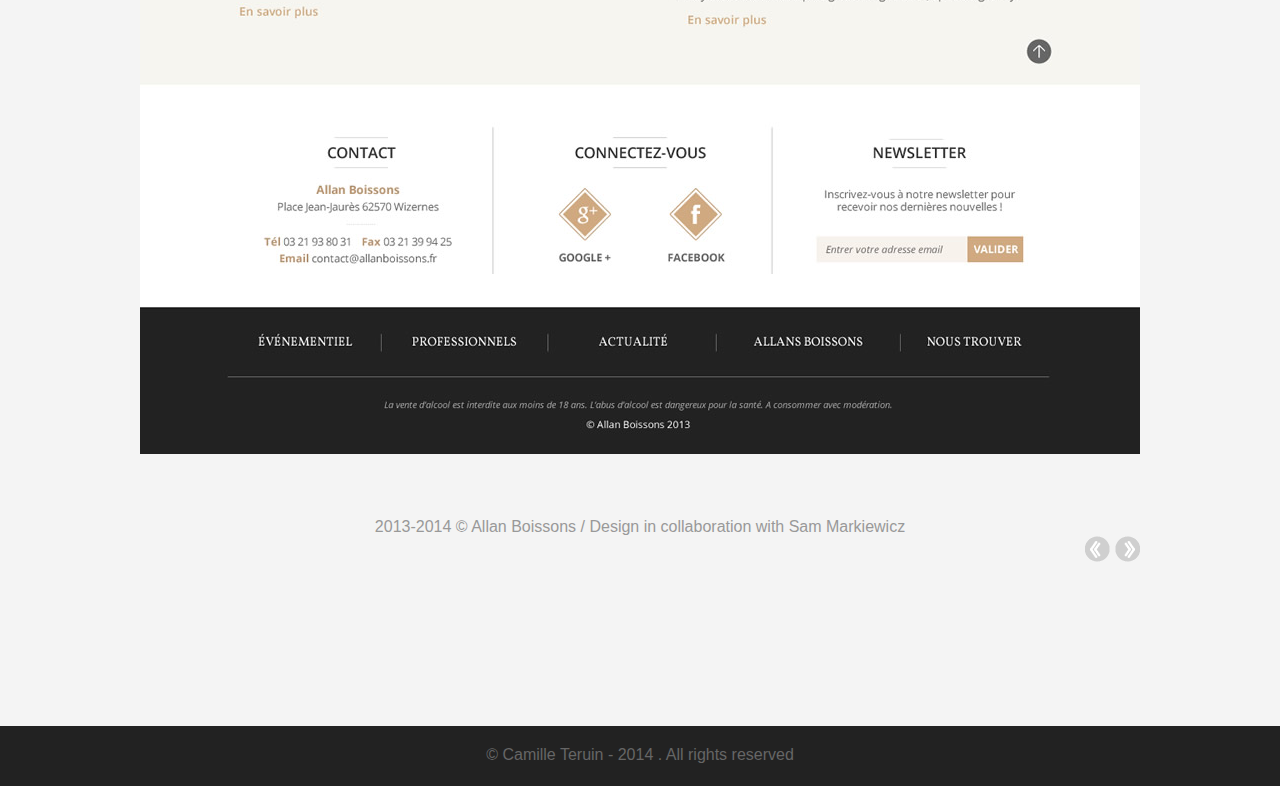
==== commit f542260f: "Ajout E:GG" ====
--- a/allan.html
+++ b/allan.html
@@ -84,6 +84,6 @@
           window.location.href="mailto:" + str + "@" + "camilleteruin.com";
       };
     </script>
-    
+
   </body>
 </html>
--- a/stylesheets/style.css
+++ b/stylesheets/style.css
@@ -1,514 +1,504 @@
 @charset "UTF-8";
 /* CSS Document */
 * {margin:0; padding:0}
+@font-face {
+font-family: 'IconFont';
+src:url('../fonts/icons/icomoon.eot');
+src:url('../fonts/icons/icomoon.eot?#iefix') format('embedded-opentype'),
+url('../fonts/icons/icomoon.woff') format('woff'),
+url('../fonts/icons/icomoon.ttf') format('truetype'),
+url('../fonts/icons/icomoon.svg#IconFont') format('svg');
+font-weight: normal;
+font-style: normal;
+}
+.icon {
+font-family: 'IconFont' !important;
+}
+h1{
+font-family: 'Roboto', sans-serif;
+font-weight:600;
+font-size:1.8em;
+color:#444444;
+}
+h2{
+font-family: 'Roboto', sans-serif;
+font-size:38px;
+font-weight:600;
+color:#444444;
+}
+p{
+font-family:'Dosis', sans-serif;
+}
+html{
+/*background: #FD7D62;*/
+height: 100%;
+}
+body{
+margin:0 auto;
+padding:0;
+position:relative;
+height: 100%;
+background: #F4F4F4;
+}
+img {
+border: 0 none;
+}
+.wrapper {
+width: 100%;
+display: inline-block
+}
+.wrapper.header {
+background: url(../img/texture.png) repeat;
+/*background-color: #F16D58;*/
+}
+#content_about img {
+width: 100%;
+height:auto;
+}
+.container {
+width: 100%;
+max-width: 1200px;
+padding: 0 20px;
+margin: 0 auto;
+-webkit-box-sizing: border-box;
+-moz-box-sizing: border-box;
+box-sizing: border-box
+}
+.container_w {
+width: 110%;
+max-width: 1040px;
+padding: 0 20px;
+margin: 0 auto;
+-webkit-box-sizing: border-box;
+-moz-box-sizing: border-box;
+box-sizing: border-box
+}
+#header{
+text-align:center;
+min-height: 600px;
+max-width: 100%;
+-webkit-box-sizing: content-box;
+-moz-box-sizing: content-box;
+box-sizing: content-box
+}
+#header p{
+font-family:'Dosis', sans-serif;
+font-size: 1.8em;
+color:#ffffff;
+display: inline-block;
+text-align:left;
+}
+#header span{
+font-family:'Roboto', sans-serif;
+font-weight: 700;
+font-size: 58px;
+line-height: 115px;
+}
+#header img{
+padding-right:7%;
+}
+#content_header{
+margin:0 auto;
+display:inline-block;
+text-align: center;
+padding-top: 210px;
+}
+.menu{
+position: fixed;
+z-index:90;
+height: 120px;
+background-color :white;
+}
+.menu .container{
+position:relative;
+}
+.menu img{
+position:absolute;
+top:15px;
+display:inline-block;
+}
+#navigation{
+text-align:right;
+list-style:none;
+line-height:150px;
+}
+#navigation li{
+display:inline-block;
+padding:0 2%;
+zoom:1;
+*display:inline;
+}
+#navigation li a{
+font-family:'Roboto', sans-serif;
+font-size:1.05em;
+color:#222222;
+text-decoration:none;
+-webkit-transition:color .3s ease-in;
+-moz-transition:color .3s ease-in;
+-o-transition:color .3s ease-in;
+transition:color .3s ease-in;
+}
+#navigation li a:hover{
+color:#EA5D4E;
+}
+#conteneur{
+overflow:hidden;
+margin-bottom: 120px;
+}
+.title {
+margin:auto 0;
+background: url(../img/arrow.gif) no-repeat center;
+}
+.title_w {
+margin:auto 0;
+background: url(../img/arrow_w.png) no-repeat center;
+}
+.work{
+text-align: center;
+padding:100px 0;
+}
+.about{
+border-top: 0 none;
+background: url(../img/about_bg.png) no-repeat center;
+height:480px;
+}
+.about h2{
+padding: 80px 20% 0 40%;
+border-top: 0 none;
+color:#ffffff;
+}
+.contact {
+text-align: center;
+padding:60px 0 20px 0;
+}
+.about p{
+text-align: left;
+color:#ffffff;
+font-size: 18px;
+padding: 30px 20% 0 40%;
+border-top: 0 none;
+}
+#vignettes{
+text-align:center;
+margin:0 auto;
+padding:0;
+}
+#vignettes li{
+display:inline-block;
+float:left;
+list-style:none;
+width: 49%;
+margin: 0% 1% 1% 0%;
+}
+#vignettes img {
+width: 100%;
+height: auto;
+}
+.derniere{
+margin-right:0 !important;
+border-right:none !important;
+}
+#content_about p{
+text-align: center;
+font-family:LatoRegular;
+color:#666666;
+font-size: 16px;
+padding-top:10px;
+}
+#contact{
+width:60%;
+text-align:center;
+margin-top:36px;
+}
+#contact p{
+font-family: 'PT Serif', serif;
+font-style: italic;
+font-size: 1.4em;
+margin :40px 80px;
+}
+#contact a{
+font-family:'Dosis', sans-serif;
+text-decoration: none;
+color:#333333;
+font-size: 1.2em;
+-webkit-transition:color .3s ease-in;
+-moz-transition:color .3s ease-in;
+-o-transition:color .3s ease-in;
+transition:color .3s ease-in;
+}
+#contact a:hover{
+color:#E54B54;
+}
+.bordure{
+margin:0 auto;
+width:78px;
+border:.1em solid #333333;
+margin-bottom: 40px;
+}
+#social_navigation{
+text-align: center;
+margin:0 auto;
+margin-top:40px;
+margin-bottom:80px;
+border:2px solid #333333;
+width:392px;
+}
+#social_navigation li{
+display:inline-block;
+height:45px;
+border-right:2px solid #333333;
+width: 73px;
+padding-top:15px;
+}
+#social_navigation a{
+text-decoration:none;
+}
+#social_navigation a .icon{
+color:#333333;
+font-size:1.5em;
+text-align:center;
+-webkit-transition:color .3s ease-in;
+-moz-transition:color .3s ease-in;
+-o-transition:color .3s ease-in;
+transition:color .3s ease-in;
+}
+#social_navigation a:hover .icon{
+color:#E54B54;
+}
+.images_projet{
+padding-bottom:50px;
+width:100%;
+margin:0 auto;
+text-align:center;
+-webkit-box-sizing: content-box;
+-moz-box-sizing: content-box;
+box-sizing: content-box
+}
+.images_projet img{
+height:auto;
+padding:10px 0
+}
+.small.premier{
+padding-right:25px;
+}
+.textes_projet{
+padding:240px 0 25px;
+text-align: center;
+font-family:'Dosis', sans-serif;
+color:#999999;
+font-size: 1em;
+position:relative;
+}
+.navigation_projet{
+position:absolute;
+right:0;
+top:290px;
+width:60px;
+}
+.simple{
+top:280px;
+}
+.navigation_projet a:hover{
+opacity:.5;
+}
+.nav_bas{
+position:relative !important;
+text-align: right;
+}
+.textes_projet a{
+color:#999999;
+text-decoration: none;
+}
+.textes_projet a:hover{
+opacity:.8;
+color:#FC7C60;
+}
+.cat_projet{
+padding:10px 0 3px;
+font-size:1.1em;
+}
+.lil{
+padding:0 0 10px;
+font-size: 1em;
+}
+.legals{
+color:#999999;
+font-size: 1em;
+text-align: center;
+}
+.wrapper.footer{
+background-color:#222222;
+background-repeat:repeat;
+height:40px;
+padding-bottom:20px;
+margin-top:40px;
+}
+.footer {
+text-align: center;
+}
+.footer p{
+color: #666666;
+padding-top:20px;
+}
+@media only screen and (max-width: 568px) {
+.show-on-phone {
+display:inline-block;
+}
+.hide-on-phone {
+display: none
+}
+#vignettes h2{
+font-size: 1.2em
+}
+#header{
+min-height: 450px !important;
+}
+#header p{
+font-size: 1.1em;
+line-height: 30px;
+}
+#header span{
+font-size: 48px;
+line-height: 90px;
+}
+#navigation {
+text-align: center;
+}
+.menu{
+text-align: center;
+height:160px;
+}
+.menu img{
+position:relative;
+width:44%;
+}
+#navigation{
+line-height:100px;
+}
+#navigation li{
+padding:0 2%;
+font-size:.9em;
+}
+.work{
+padding:50px 0;
+}
+.about h2{
+padding: 15% 6% 4% 6%;
+}
+.about p{
+padding: 20px 6% 0 6%;
+}
+#contact{
+width:100%;
+margin-top: 10px;
+}
+#contact p{
+font-family: 'PT Serif', serif;
+font-style: italic;
+font-size: 1.4em;
+margin :6% 6%;
+}
+#vignettes li {
+width: 90%;
+float:none !important;
+}
+#social_navigation{
+margin-bottom:40px;
+width:260px;
+}
+#social_navigation li{
+height:35px;
+border-right:2px solid #333333;
+width: 47px;
+}
+#social_navigation a .icon{
+font-size:1.2em !important;
+}
+.textes_projet,
+.images_projet {
+width: 100%
+}
+.images_projet {
+margin-left: 0;
+padding: 2% 0 15%
+}
+.images_projet img{
+width:100%;
+}
+.images_projet .small{
+width: 48.6%;
+}
+.small.premier{
+padding-right:1%;
+}
+.textes_projet{
+text-align: left;
+padding-top:60px;
+font-size:88%;
+}
+.navigation_projet{
+left:1px;
+top:30px;
+}
+.title, .title_w{
+background: none !important;
+}
+}
+@media only screen and (min-width: 569px) and (max-width: 1000px) {
+#content_about{
+width:80% !important;
+}
+.menu img{
+left:4%;
+}
+.textes_projet,
+.images_projet {
+width: 100%;
+}
+.images_projet img{
+width: 100%;
+}
+.images_projet .small{
+width: 48.6%;
+}
+.small.premier{
+padding-right:2%;
+}
+.images_projet {
+text-align: center;
+margin-left: 0;
+padding: 2% 0 4%
+}
+#vignettes h2 a{
+font-size:.8em;
+}
+.about p{
+padding: 20px 6% 0 36%;
+}
+.about h2{
+padding: 12% 6% 4% 36%;
+}
+.title, .title_w{
+background: none !important;
+}
+#contact{
+width:100%;
+margin-top: 10px;
+}
+.textes_projet{
+float:left;
+}
+.navigation_projet{
+right:0;
+}
+#header p{
+font-size: 1.5em;
+line-height: 30px;
+}
+#header h2{
+font-size: 1.5em;
+}
+#header img{
+max-width:30%;
+}
 
-@font-face {
-	font-family: 'IconFont';
-	src:url('../fonts/icons/icomoon.eot');
-	src:url('../fonts/icons/icomoon.eot?#iefix') format('embedded-opentype'),
-		url('../fonts/icons/icomoon.woff') format('woff'),
-		url('../fonts/icons/icomoon.ttf') format('truetype'),
-		url('../fonts/icons/icomoon.svg#IconFont') format('svg');
-	font-weight: normal;
-	font-style: normal;
-}
-
-.icon {
-	font-family: 'IconFont' !important;
-}
-h1{
-	font-family: 'Roboto', sans-serif;
-	font-weight:600;
-	font-size:1.8em;
-	color:#444444;
-}
-h2{
-	font-family: 'Roboto', sans-serif;
-	font-size:38px;
-	font-weight:600;
-	color:#444444;
-}
-p{
-	font-family:'Dosis', sans-serif;
-}
-html{
-	/*background: #FD7D62;*/
-	height: 100%;
-}
-body{
-	margin:0 auto;
-	padding:0;
-	position:relative;
-	height: 100%;
-	background: #F4F4F4;
-}
-img {
-	border: 0 none;
-}
-
-.wrapper {
-	width: 100%;
-	display: inline-block
-}
-
-	.wrapper.header {
-		background: url(../img/texture.png) repeat;
-		/*background-color: #F16D58;*/
-	}
-#content_about img {
-	width: 100%;
-	height:auto;
-}
-
-.container {
-	width: 100%;
-	max-width: 1200px;
-	padding: 0 20px;
-	margin: 0 auto;
-	-webkit-box-sizing: border-box;
-	-moz-box-sizing: border-box;
-	box-sizing: border-box
-}
-.container_w {
-	width: 100%;
-	max-width: 1010px;
-	padding: 0 20px;
-	margin: 0 auto;
-	-webkit-box-sizing: border-box;
-	-moz-box-sizing: border-box;
-	box-sizing: border-box
-}
-
-#header{
-	text-align:center;
-	min-height: 560px;
-	-webkit-box-sizing: content-box;
-	-moz-box-sizing: content-box;
-	box-sizing: content-box
-}
-#header p{
-	font-family:'Dosis', sans-serif;
-	font-size: 1.8em;
-	color:#ffffff;
-	padding: 220px 5% 0 0;
-	line-height: 42px;
-	text-align:left;
-}
-#header span{
-	font-family:'Roboto', sans-serif;
-	font-weight: 700;
-	font-size: 58px;
-	line-height: 115px;
-}
-
-#header img{
-	float: left;
-	padding: 210px 7% 0 16%;
-	max-width:25%;
-}
-
-.menu{
-	position: fixed;
-	z-index:90;
-	height: 120px;
-	background-color :white;
-}
-	.menu .container{
-		position:relative;
-	}
-	.menu img{
-		position:absolute;
-		top:15px;
-		display:inline-block;
-	}
-#navigation{
-	text-align:right;
-	list-style:none;
-	line-height:150px;
-}
-#navigation li{
-	display:inline-block;
-	padding:0 2%;
-	zoom:1;
-	*display:inline;
-}
-#navigation li a{
-	font-family:'Roboto', sans-serif;
-	font-size:1.05em;
-	color:#222222;
-	text-decoration:none;
-	-webkit-transition:color .3s ease-in;
-   -moz-transition:color .3s ease-in;
-   -o-transition:color .3s ease-in;
-   transition:color .3s ease-in;
-}
-#navigation li a:hover{
-	color:#EA5D4E;
-}
-
-#conteneur{
-	overflow:hidden;
-	margin-bottom: 120px;
-}
-.title {
-	margin:auto 0;
-	background: url(../img/arrow.gif) no-repeat center;
-}
-.title_w {
-	margin:auto 0;
-	background: url(../img/arrow_w.png) no-repeat center;
-}
-	.work{
-		text-align: center;
-		padding:100px 0;
-	}
-	.about{
-		border-top: 0 none;
-		background: url(../img/about_bg.png) no-repeat center;
-		height:480px;
-	}
-	.about h2{
-		padding: 80px 20% 0 40%;
-		border-top: 0 none;
-		color:#ffffff;
-	}
-	.contact {
-		text-align: center;
-		padding:60px 0 20px 0;
-	}
-	.about p{
-	text-align: left;
-	color:#ffffff;
-	font-size: 18px;
-	padding: 30px 20% 0 40%;
-	border-top: 0 none;
-}
-	
-#vignettes{
-	text-align:center;
-	margin:0 auto;
-	padding:0;
-}
-#vignettes li{
-	display:inline-block;
-	float:left;
-	list-style:none;
-	width: 50%;
-}
-	#vignettes img {
-		width: 100%;
-		height: auto
-	}
-.derniere{
-	margin-right:0 !important;
-	border-right:none !important;
-}
-#content_about p{
-	text-align: center;
-	font-family:LatoRegular;
-	color:#666666;
-	font-size: 16px;
-	padding-top:10px;
-}
-#contact{
-	width:60%;
-	text-align:center;
-	margin-top:36px;
-}
-#contact p{
-	font-family: 'PT Serif', serif;
-	font-style: italic;
-	font-size: 1.4em;
-	margin :40px 80px;
-}
-#contact a{
-	font-family:'Dosis', sans-serif;
-	text-decoration: none;
-	color:#333333;
-	font-size: 1.2em;
-	-webkit-transition:color .3s ease-in;
-   	-moz-transition:color .3s ease-in;
-   	-o-transition:color .3s ease-in;
-   	transition:color .3s ease-in;
-}
-#contact a:hover{
-	color:#E54B54;
-	}
-.bordure{
-	margin:0 auto;
-	width:78px;
-	border:.1em solid #333333;
-	margin-bottom: 40px;
-}
-#social_navigation{
-	text-align: center;
-	margin:0 auto;
-	margin-top:40px;
-	margin-bottom:80px;
-	border:2px solid #333333;
-	width:392px;
-}
-#social_navigation li{
-	display:inline-block;
-	height:45px;
-	border-right:2px solid #333333;
-	width: 73px;
-	padding-top:15px;
-}
-#social_navigation a{
-	text-decoration:none;
-}
-#social_navigation a .icon{
-	color:#333333;
-	font-size:1.5em;
-	text-align:center;
-	-webkit-transition:color .3s ease-in;
-   	-moz-transition:color .3s ease-in;
-   	-o-transition:color .3s ease-in;
-   	transition:color .3s ease-in;
-}
-#social_navigation a:hover .icon{
-	color:#E54B54;
-}
-.images_projet{
-	padding-bottom:50px;
-	width:100%;
-	margin:0 auto;
-	text-align:center;
-	-webkit-box-sizing: content-box;
-	-moz-box-sizing: content-box;
-	box-sizing: content-box
-}
-.images_projet img{
-	height:auto;
-	padding:10px 0
-}
-.small.premier{
-	padding-right:25px;
-		}
-.textes_projet{
-	padding:240px 0 25px;
-	text-align: center;
-	font-family:'Dosis', sans-serif;
-	color:#999999;
-	font-size: 1em;
-	position:relative;
-}
-.navigation_projet{
-	position:absolute;
-	right:0;
-	top:290px;
-	width:60px;
-}
-	.simple{
-		top:280px;
-	}
-.navigation_projet a:hover{
-	opacity:.5;
-}
-.nav_bas{
-	position:relative !important;
-	text-align: right;
-}
-.textes_projet a{
-	color:#999999;
-	text-decoration: none;
-}
-.textes_projet a:hover{
-	opacity:.8;
-	color:#FC7C60;
-}
-.cat_projet{
-	padding:10px 0 3px;
-	font-size:1.1em;
-}
-.lil{
-	padding:0 0 10px;
-	font-size: 1em;
-}
-.legals{
-	color:#999999;
-	font-size: 1em;
-	text-align: center;
-}
-.wrapper.footer{
-	background-color:#222222;
-	background-repeat:repeat;
-	height:40px;
-	padding-bottom:20px;
-	margin-top:40px;
-}
-.footer {
-	text-align: center;
-}
-.footer p{
-	color: #666666;
-	padding-top:20px;
-}
-
-@media only screen and (max-width: 568px) {
-  .show-on-phone {
-    display:inline-block;
-  }
-  .hide-on-phone {
-    display: none
-  }
-  #vignettes h2{
-  	font-size: 1.2em
-  }
-  #header{
-  	min-height: 450px !important;
-  }
-  #header p{
-  	font-size: 1.1em;
-  	line-height: 30px;
-  }
-  #header span{
-  	font-size: 48px;
-  	line-height: 90px;
-  }
-  #navigation {
-  	text-align: center;
-  }
-  .menu{
-  	text-align: center;
-  	height:160px;
-  }
-  .menu img{
-  	position:relative;
-  	width:44%;
-  }
-  #navigation{
-  	line-height:100px;
-  }
-  #navigation li{
-	padding:0 3%;
-	font-size:1em;
-   }
-   .work{
-   	 padding:50px 0;
-   }
-   
-   .about h2{
-		padding: 15% 6% 4% 6%;
-	}
-	.about p{
-		padding: 20px 6% 0 6%;
-	}
-	#contact{
-	width:100%;
-	margin-top: 10px;
-	}
-	#contact p{
-		font-family: 'PT Serif', serif;
-		font-style: italic;
-		font-size: 1.4em;
-		margin :6% 6%;
-	}
-    #vignettes li {
-  	width: 90%;
-	float:none !important;
-  }
-  #social_navigation{
-	margin-bottom:40px;
-	width:260px;
-}
-  #social_navigation li{
-	height:35px;
-	border-right:2px solid #333333;
-	width: 47px;
-}
-	#social_navigation a .icon{
-	font-size:1.2em !important;
-	}
-	.textes_projet,
-	.images_projet {
-		width: 100%
-	}
-	.images_projet {
-		margin-left: 0;
-		padding: 2% 0 15%
-	}
-	.images_projet img{
-		width:100%;
-	}
-	.images_projet .small{
-			width: 48.6%;
-		}
-		.small.premier{
-			padding-right:1%;
-		}
-	.textes_projet{
-		text-align: left;
-		padding-top:60px;
-		font-size:88%;
-	}
-	.navigation_projet{
-		left:1px;
-		top:30px;
-	}
-	.title, .title_w{
-		background: none !important;
-	}
-}
-@media only screen and (min-width: 569px) and (max-width: 1000px) {
-	
-	#content_about{
-		width:80% !important;
-	}
-	.menu img{
-  	left:4%;
-  	}
-	.textes_projet,
-	.images_projet {
-		width: 100%;
-	}
-	.images_projet img{
-		width: 100%;
-	}
-		.images_projet .small{
-			width: 48.6%;
-		}
-		.small.premier{
-			padding-right:2%;
-		}
-	.images_projet {
-		text-align: center;
-		margin-left: 0;
-		padding: 2% 0 4%
-	}
-	#vignettes h2 a{
-	font-size:.8em;
-	}
-	.about p{
-		padding: 20px 6% 0 36%;
-	}
-	.about h2{
-		padding: 12% 6% 4% 36%;
-	}
-	.title, .title_w{
-		background: none !important;
-	}
-	#contact{
-	width:100%;
-	margin-top: 10px;
-	}
-	.textes_projet{
-		float:left;
-	}
-	.navigation_projet{
-		right:0;
-	}
-	 #header p{
-  	font-size: 1.5em;
-  	line-height: 30px;
-  }
-  	#header h2{
-  	font-size: 1.5em;
-	}
-	#header img{
-		max-width:30%;
-	}
-}
-
-
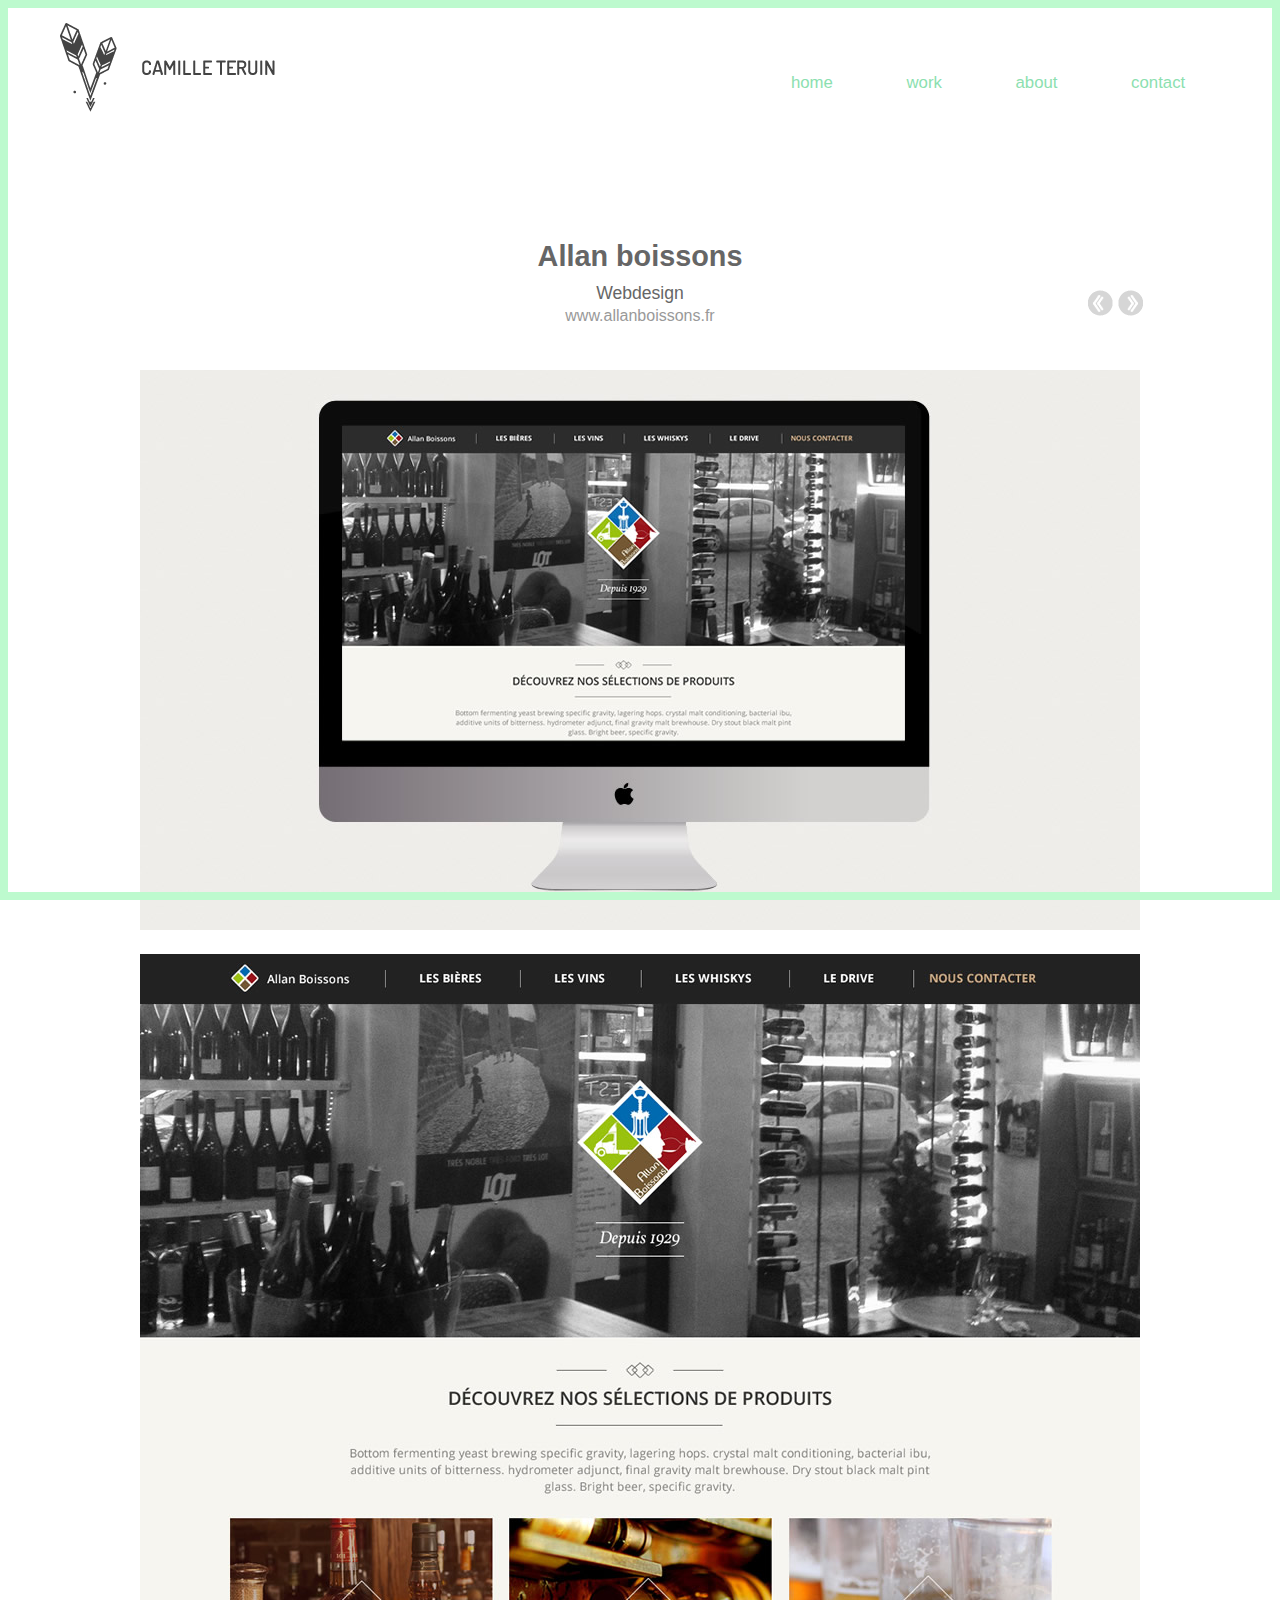
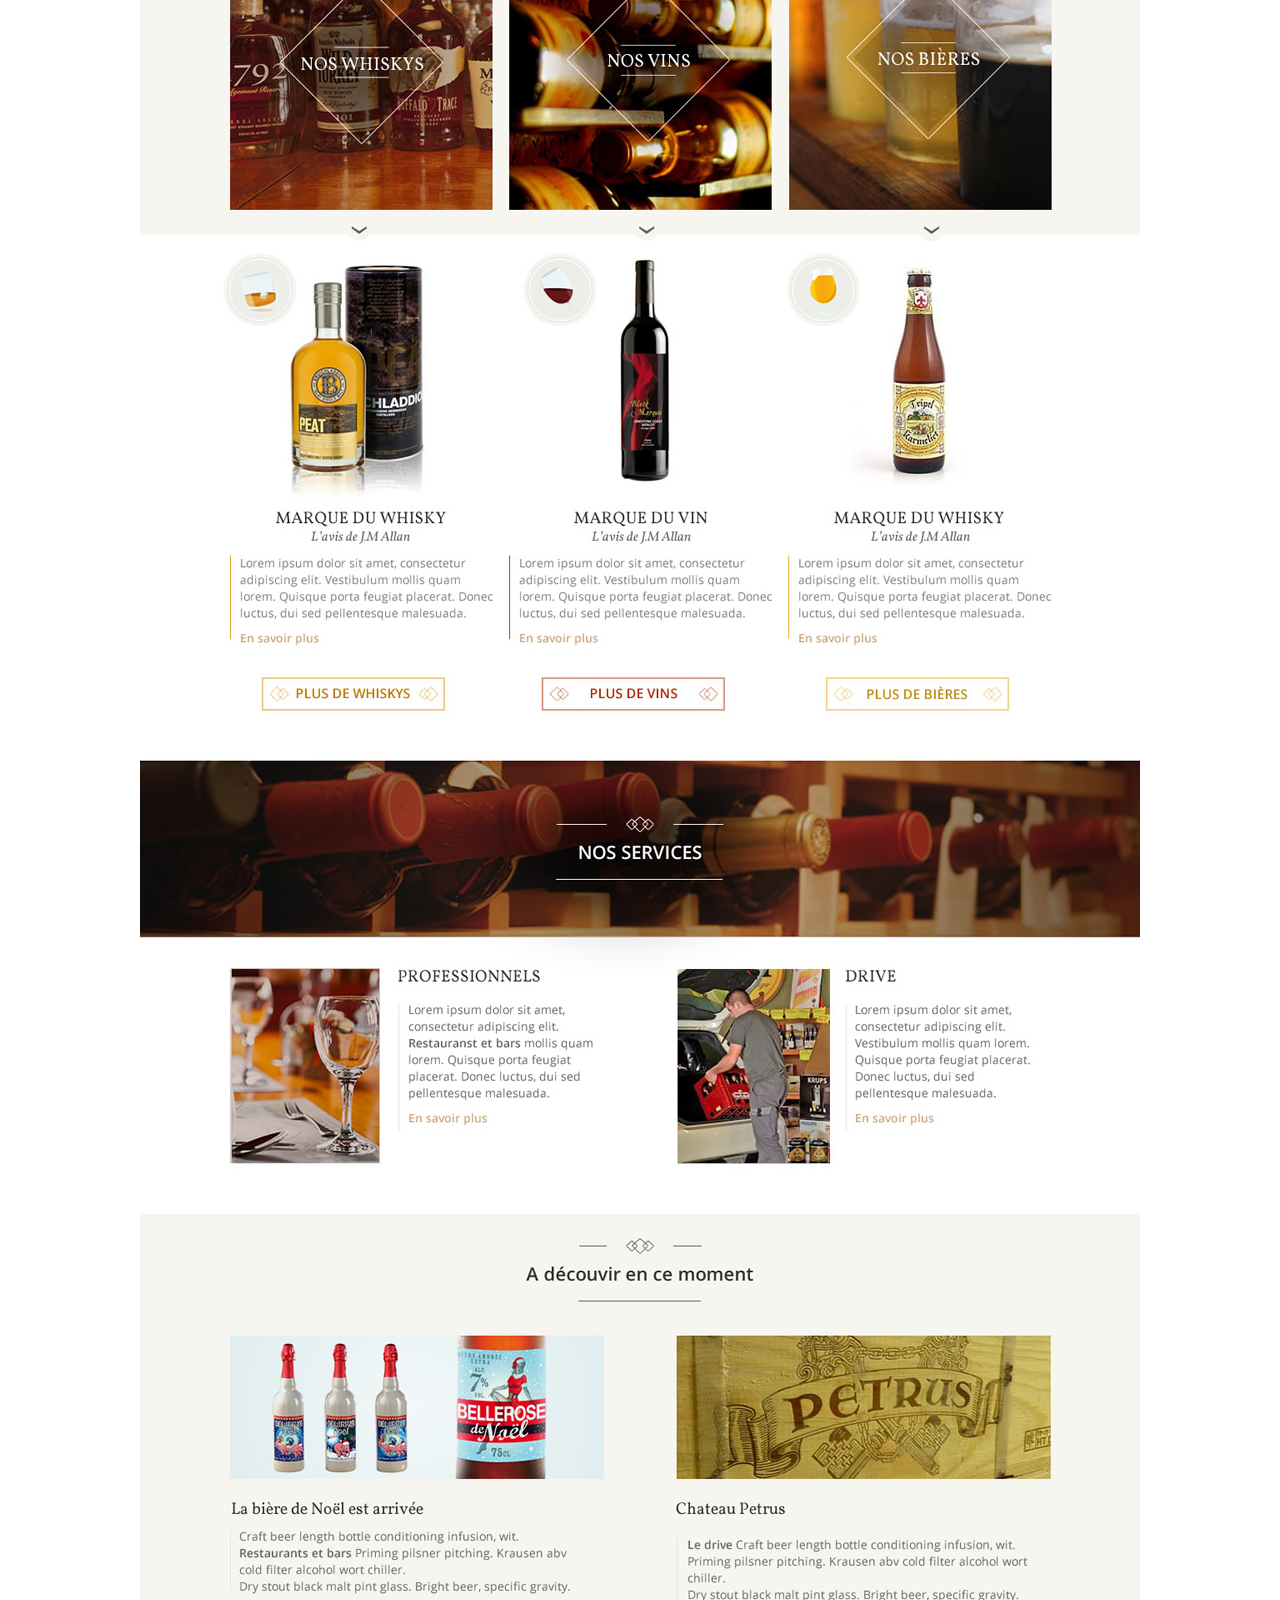
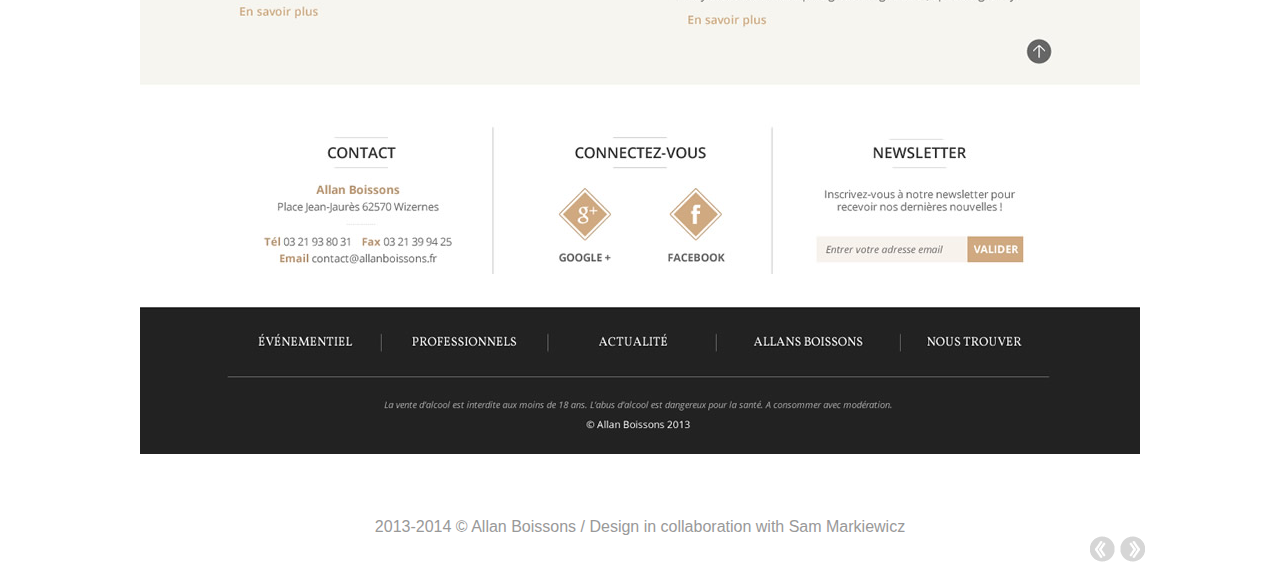
==== commit 15177100: "Style Uptade" ====
--- a/allan.html
+++ b/allan.html
@@ -19,16 +19,17 @@
   <body class="Allan">
     <div id="left"></div>
     <div id="right"></div>
-    <div id="ombre"></div>
+    <div id="bottom"></div>
 
     <div class="wrapper menu" >
   <div>
     <div class="container">
-      <a href="index.html"><img src="img/logo_header.gif" with"192" height"78"/></a>
-      <ul id="navigation">
-          <li><a href="index.html">HOME</a></li>
-          <li><a href="index.html#work">WORK</a></li>
-          <li><a href="index.html#about">ABOUT</a></li>
+      <a class="hide-on-phone" href="index.html"><img src="img/elts/logo_b.png" with"192" height"78"/></a>
+      <ul id="navigation" class="green">
+          <li><a href="index.html">home</a></li>
+          <li><a href="index.html#work">work</a></li>
+          <li><a href="index.html#about">about</a></li>
+          <li><a href="index.html#contact">contact</a></li>
       </ul>
     </div>
   </div>
@@ -37,11 +38,11 @@
     <div id="conteneur" class="container_w">
 
         <div class="textes_projet">
-          <div class="navigation_projet">
+          <div class="navigation_projet hide-on-phone">
             <a href="pingula.html"><img src="img/gauche.png"></a>
-            <a href="madtool.html"><img src="img/droite.png"></a>
+            <a href="jef.html"><img src="img/droite.png"></a>
           </div>
-            <h1>Allan Boissons</h1>
+            <h1>Allan boissons</h1>
             <p class="cat_projet">Webdesign</p>
             <p class="cat_projet lil"><a href="http://www.allanboissons.fr">www.allanboissons.fr</a></p>
          </div>
@@ -50,14 +51,10 @@
             <img src="img/allan/allan_2.jpg">
         </div>
         <p class="legals">2013-2014 © Allan Boissons / Design in collaboration with Sam Markiewicz </p>
-        <div class="nav_bas hide-on-phone">
+        <div class="nav_bas">
             <a href="pingula.html"><img src="img/gauche.png"></a>
-            <a href="madtool.html"><img src="img/droite.png"></a>
+            <a href="jef.html"><img src="img/droite.png"></a>
         </div>
-    </div>
-
-    <div class="wrapper footer">
-      <p>© Camille Teruin - 2014 . All rights reserved</p>
     </div>
 
     <script type="text/javascript" src="http://ajax.googleapis.com/ajax/libs/jquery/1.7.2/jquery.min.js"></script>
--- a/stylesheets/style.css
+++ b/stylesheets/style.css
@@ -1,504 +1,596 @@
 @charset "UTF-8";
 /* CSS Document */
 * {margin:0; padding:0}
+
 @font-face {
-font-family: 'IconFont';
-src:url('../fonts/icons/icomoon.eot');
-src:url('../fonts/icons/icomoon.eot?#iefix') format('embedded-opentype'),
-url('../fonts/icons/icomoon.woff') format('woff'),
-url('../fonts/icons/icomoon.ttf') format('truetype'),
-url('../fonts/icons/icomoon.svg#IconFont') format('svg');
-font-weight: normal;
-font-style: normal;
-}
+	font-family: 'IconFont';
+	src:url('../fonts/icons/icomoon.eot');
+	src:url('../fonts/icons/icomoon.eot?#iefix') format('embedded-opentype'),
+		url('../fonts/icons/icomoon.woff') format('woff'),
+		url('../fonts/icons/icomoon.ttf') format('truetype'),
+		url('../fonts/icons/icomoon.svg#IconFont') format('svg');
+	font-weight: normal;
+	font-style: normal;
+}
+
 .icon {
-font-family: 'IconFont' !important;
+	font-family: 'IconFont' !important;
+}
+a,p,h1,h2{
+	color:#666666;
+}
+a:hover{
+	color : #49D06B;
 }
 h1{
-font-family: 'Roboto', sans-serif;
-font-weight:600;
-font-size:1.8em;
-color:#444444;
+	font-family: 'Lato', sans-serif;
+	font-size:1.8em;
 }
 h2{
-font-family: 'Roboto', sans-serif;
-font-size:38px;
-font-weight:600;
-color:#444444;
+	font-family: 'Lato', sans-serif;
+	font-size:38px;
+	font-weight:400;
 }
 p{
-font-family:'Dosis', sans-serif;
+	font-family:'Dosis', sans-serif;
+	font-size:1em;
 }
 html{
-/*background: #FD7D62;*/
-height: 100%;
+	height: 100%;
 }
 body{
-margin:0 auto;
-padding:0;
-position:relative;
-height: 100%;
-background: #F4F4F4;
+	margin:0 auto;
+	padding:0;
+	position:relative;
+	height: 100%;
+	background: #FFFFFF;
 }
 img {
-border: 0 none;
-}
+	border: 0 none;
+}
+#bottom, #left, #right{
+	background: #BDFACE;
+	position: fixed;
+	z-index:100;
+}
+#left, #right{
+	top:0; bottom:0;
+	width:8px;
+}
+	#left{ left:0;}
+	#right{ right:0;}
+	#bottom{
+		left: 0; right: 0; bottom:0;
+		height:8px;
+	}
+
 .wrapper {
-width: 100%;
-display: inline-block
-}
+	width: 100%;
+	display: inline-block
+}
+/* Header*/
 .wrapper.header {
-background: url(../img/texture.png) repeat;
-/*background-color: #F16D58;*/
+		background : url(../img/home_bg.png) no-repeat center;
+}
+.container {
+	width: 100%;
+	max-width: 1200px;
+	padding: 0 20px;
+	margin: 0 auto;
+	-webkit-box-sizing: border-box;
+	-moz-box-sizing: border-box;
+	box-sizing: border-box
+}
+/* Menu */
+
+.menu{
+	position: absolute;
+	z-index:90;
+	height: 120px;
+	border-top:8px solid #BDFACE;
+}
+	.menu .container{
+		position:relative;
+	}
+	.menu img{
+		position:absolute;
+		top:15px;
+		display:inline-block;
+	}
+#navigation{
+	text-align:right;
+	list-style:none;
+	line-height:150px;
+}
+#navigation li{
+	display:inline-block;
+	padding:0 3%;
+	zoom:1;
+	display:inline;
+}
+#navigation li a{
+	font-family:'Roboto', sans-serif;
+	font-size:1.05em;
+	text-decoration:none;
+	-webkit-transition:color .3s ease-in;
+   -moz-transition:color .3s ease-in;
+   -o-transition:color .3s ease-in;
+   transition:color .3s ease-in;
+}
+.white li a{
+	color:#ffffff;
+}
+#navigation li a:hover{
+	color:#2B9B4C;
+}
+/* Contenu header */
+
+#header{
+	min-height: 700px;
+	max-width: 100%;
+}
+#content_header{
+	text-align: center;
+	margin-top:220px;
+}
+#header p{
+	font-family: 'PT Serif', serif;
+	color:#ffffff;
+	font-size:3.1em;
+	padding-bottom:15px;
+}
+#header h1{
+	font-size: 3em;
+	font-weight:300;
+	text-align:center;
+	border: 3px solid white;
+	margin: 0 auto;
+	padding: 2%;
+	color:#ffffff ! important;
+	width:60%;
+}
+#header img{
+padding-top:6%;
+}
+
+
+/* --- Content --- */
+	/* Work */
+
+#conteneur{
+	overflow:hidden;
+	margin-bottom: 120px;
+}
+.title, .title_w{
+	font-size:38px !important;
+	font-weight:400;
+	font-family: 'Lato', serif !important;
+}
+.title {
+	margin:auto 0;
+	background: url(../img/arrow.gif) no-repeat center;
+}
+.title_w {
+	margin:auto 0;
+	background: url(../img/arrow_w.png) no-repeat center;
+}
+.work{
+		text-align: center;
+		padding:100px 0;
+}
+
+#vignettes{
+	text-align:center;
+	margin:0 auto;
+}
+#vignettes li{
+	display:inline-block;
+	float:left;
+	list-style:none;
+	width: 48%;
+	margin:0 10px 10px 0;
+}
+	#vignettes img {
+		width: 100%;
+		height: auto
+	}
+.derniere{
+	margin-right:0 !important;
+	border-right:none !important;
+}
+
+	/* About */
+
+	.about{
+		border-top: 0 none;
+		background: url(../img/bg_about_2.jpg) no-repeat center;
+		height:500px;
+	}
+	.about p{
+	text-align: left;
+	color:#ffffff;
+	font-size: 18px;
+	padding: 15px 20% 0 40%;
+	border-top: 0 none;
+	width:40%;
+	max-width : 500px;
 }
 #content_about img {
-width: 100%;
-height:auto;
-}
-.container {
-width: 100%;
-max-width: 1200px;
-padding: 0 20px;
-margin: 0 auto;
--webkit-box-sizing: border-box;
--moz-box-sizing: border-box;
-box-sizing: border-box
-}
+	width: 100%;
+	height:auto;
+}
+#content_about p{
+	text-align: center;
+	color:#666666;
+	padding-top:10px;
+}
+
+/* Contact */
+
+.contact {
+		text-align: center;
+		padding:60px 0 20px 0;
+	}
+#contact{
+	width:60%;
+	text-align:center;
+	margin-top:36px;
+}
+#contact p{
+	font-family: 'PT Serif', serif;
+	font-size: 1.4em;
+	margin :40px 80px;
+}
+#contact a{
+	text-decoration: none;
+	color:#333333;
+	font-family : 'Dosis', sans-serif !important;
+	font-size: 0.9em;
+	-webkit-transition:color .3s ease-in;
+   	-moz-transition:color .3s ease-in;
+   	-o-transition:color .3s ease-in;
+   	transition:color .3s ease-in;
+}
+#contact a:hover{
+	color:#49D06B;
+	}
+.bordure{
+	margin:0 auto;
+	width:78px;
+	border:.05em solid #666666;
+	margin-bottom: 40px;
+}
+#social_navigation{
+	text-align: center;
+	margin:0 auto;
+	margin-top:40px;
+	margin-bottom:80px;
+	width:392px;
+	font-size: 1.3em !important;
+}
+#social_navigation li{
+	display:inline-block;
+	height:45px;
+	width: 73px;
+	padding-top:15px;
+}
+#social_navigation a{
+	text-decoration:none;
+}
+#social_navigation a .icon{
+	color:#333333;
+	font-size:1.5em;
+	text-align:center;
+	-webkit-transition:color .3s ease-in;
+   	-moz-transition:color .3s ease-in;
+   	-o-transition:color .3s ease-in;
+   	transition:color .3s ease-in;
+}
+#social_navigation a:hover .icon{
+	color:#49D06B;
+}
+
+/* --- Pages work --- */
+
 .container_w {
-width: 110%;
-max-width: 1040px;
-padding: 0 20px;
-margin: 0 auto;
--webkit-box-sizing: border-box;
--moz-box-sizing: border-box;
-box-sizing: border-box
-}
-#header{
-text-align:center;
-min-height: 600px;
-max-width: 100%;
--webkit-box-sizing: content-box;
--moz-box-sizing: content-box;
-box-sizing: content-box
-}
-#header p{
-font-family:'Dosis', sans-serif;
-font-size: 1.8em;
-color:#ffffff;
-display: inline-block;
-text-align:left;
-}
-#header span{
-font-family:'Roboto', sans-serif;
-font-weight: 700;
-font-size: 58px;
-line-height: 115px;
-}
-#header img{
-padding-right:7%;
-}
-#content_header{
-margin:0 auto;
-display:inline-block;
-text-align: center;
-padding-top: 210px;
-}
-.menu{
-position: fixed;
-z-index:90;
-height: 120px;
-background-color :white;
-}
-.menu .container{
-position:relative;
-}
-.menu img{
-position:absolute;
-top:15px;
-display:inline-block;
-}
-#navigation{
-text-align:right;
-list-style:none;
-line-height:150px;
-}
-#navigation li{
-display:inline-block;
-padding:0 2%;
-zoom:1;
-*display:inline;
-}
-#navigation li a{
-font-family:'Roboto', sans-serif;
-font-size:1.05em;
-color:#222222;
-text-decoration:none;
--webkit-transition:color .3s ease-in;
--moz-transition:color .3s ease-in;
--o-transition:color .3s ease-in;
-transition:color .3s ease-in;
-}
-#navigation li a:hover{
-color:#EA5D4E;
-}
-#conteneur{
-overflow:hidden;
-margin-bottom: 120px;
-}
-.title {
-margin:auto 0;
-background: url(../img/arrow.gif) no-repeat center;
-}
-.title_w {
-margin:auto 0;
-background: url(../img/arrow_w.png) no-repeat center;
-}
-.work{
-text-align: center;
-padding:100px 0;
-}
-.about{
-border-top: 0 none;
-background: url(../img/about_bg.png) no-repeat center;
-height:480px;
-}
-.about h2{
-padding: 80px 20% 0 40%;
-border-top: 0 none;
-color:#ffffff;
-}
-.contact {
-text-align: center;
-padding:60px 0 20px 0;
-}
-.about p{
-text-align: left;
-color:#ffffff;
-font-size: 18px;
-padding: 30px 20% 0 40%;
-border-top: 0 none;
-}
-#vignettes{
-text-align:center;
-margin:0 auto;
-padding:0;
-}
-#vignettes li{
-display:inline-block;
-float:left;
-list-style:none;
-width: 49%;
-margin: 0% 1% 1% 0%;
-}
-#vignettes img {
-width: 100%;
-height: auto;
-}
-.derniere{
-margin-right:0 !important;
-border-right:none !important;
-}
-#content_about p{
-text-align: center;
-font-family:LatoRegular;
-color:#666666;
-font-size: 16px;
-padding-top:10px;
-}
-#contact{
-width:60%;
-text-align:center;
-margin-top:36px;
-}
-#contact p{
-font-family: 'PT Serif', serif;
-font-style: italic;
-font-size: 1.4em;
-margin :40px 80px;
-}
-#contact a{
-font-family:'Dosis', sans-serif;
-text-decoration: none;
-color:#333333;
-font-size: 1.2em;
--webkit-transition:color .3s ease-in;
--moz-transition:color .3s ease-in;
--o-transition:color .3s ease-in;
-transition:color .3s ease-in;
-}
-#contact a:hover{
-color:#E54B54;
-}
-.bordure{
-margin:0 auto;
-width:78px;
-border:.1em solid #333333;
-margin-bottom: 40px;
-}
-#social_navigation{
-text-align: center;
-margin:0 auto;
-margin-top:40px;
-margin-bottom:80px;
-border:2px solid #333333;
-width:392px;
-}
-#social_navigation li{
-display:inline-block;
-height:45px;
-border-right:2px solid #333333;
-width: 73px;
-padding-top:15px;
-}
-#social_navigation a{
-text-decoration:none;
-}
-#social_navigation a .icon{
-color:#333333;
-font-size:1.5em;
-text-align:center;
--webkit-transition:color .3s ease-in;
--moz-transition:color .3s ease-in;
--o-transition:color .3s ease-in;
-transition:color .3s ease-in;
-}
-#social_navigation a:hover .icon{
-color:#E54B54;
+	width: 100%;
+	max-width: 1010px;
+	padding: 0;
+	margin: 0 auto;
+	-webkit-box-sizing: border-box;
+	-moz-box-sizing: border-box;
+	box-sizing: border-box
+}
+.green li a{
+	color:#8CDFB0;
 }
 .images_projet{
-padding-bottom:50px;
-width:100%;
-margin:0 auto;
-text-align:center;
--webkit-box-sizing: content-box;
--moz-box-sizing: content-box;
-box-sizing: content-box
+	padding-bottom:50px;
+	width:100%;
+	margin:0 auto;
+	text-align:center;
+	-webkit-box-sizing: content-box;
+	-moz-box-sizing: content-box;
+	box-sizing: content-box
 }
 .images_projet img{
-height:auto;
-padding:10px 0
+	height:auto;
+	padding:10px 0
 }
 .small.premier{
-padding-right:25px;
-}
+	padding-right:25px;
+		}
 .textes_projet{
-padding:240px 0 25px;
-text-align: center;
-font-family:'Dosis', sans-serif;
-color:#999999;
-font-size: 1em;
-position:relative;
+	padding:240px 0 25px;
+	text-align: center;
+	font-family:'Dosis', sans-serif;
+	color:#999999;
+	font-size: 1em;
+	position:relative;
 }
 .navigation_projet{
-position:absolute;
-right:0;
-top:290px;
-width:60px;
-}
-.simple{
-top:280px;
-}
+	position:absolute;
+	right:0;
+	top:290px;
+	width:60px;
+}
+	.simple{
+		top:280px;
+	}
 .navigation_projet a:hover{
-opacity:.5;
+	opacity:.5;
 }
 .nav_bas{
-position:relative !important;
-text-align: right;
+	position:relative !important;
+	text-align: right;
 }
 .textes_projet a{
-color:#999999;
-text-decoration: none;
+	color:#999999;
+	text-decoration: none;
 }
 .textes_projet a:hover{
-opacity:.8;
-color:#FC7C60;
+	opacity:.8;
+	color:#FC7C60;
 }
 .cat_projet{
-padding:10px 0 3px;
-font-size:1.1em;
+	padding:10px 0 3px;
+	font-size:1.1em;
 }
 .lil{
-padding:0 0 10px;
-font-size: 1em;
+	padding:0 0 10px;
+	font-size: 1em;
 }
 .legals{
-color:#999999;
-font-size: 1em;
-text-align: center;
-}
+	color:#999999;
+	font-size: 1em;
+	text-align: center;
+}
+
+/* --- Footer --- */
+
 .wrapper.footer{
-background-color:#222222;
-background-repeat:repeat;
-height:40px;
-padding-bottom:20px;
-margin-top:40px;
+	height:40px;
+	padding-bottom:20px;
+	margin-top:40px;
 }
 .footer {
-text-align: center;
+	text-align: center;
 }
 .footer p{
-color: #666666;
-padding-top:20px;
-}
+	color: #666666;
+	padding-top:20px;
+}
+
+
+/* --- Media Queries : Tablette --- */
+
+@media only screen and (min-width: 569px) and (max-width: 1100px) {
+
+	/* Header */
+	.menu img{
+  	left:4%;
+  	max-width:35%;
+  	}
+  #header p{
+  	font-size: 1.8em;
+  	line-height: 40px;
+  }
+  #header h1{
+  	font-size: 1.8em;
+	}
+	#header img{
+		padding-top:15%;
+		max-width:12%;
+	}
+
+  /* Content */
+	#vignettes h2 a{
+		font-size:.8em;
+	}
+	.about p{
+		font-size:1.05em;
+		padding: 15px 1% 0 25%;
+		width:70%;
+	}
+	.about h2{
+		padding: 12% 6% 4% 36%;
+	}
+	.title, .title_w{
+		background: none !important;
+	}
+	#contact{
+		width:100%;
+		margin-top: 10px;
+	}
+	#contact p{
+		font-size: 1.2em;
+	}
+	#content_about{
+		width:80% !important;
+	}
+
+  /* Pages projets */
+
+	.container_w{
+		padding: 0 20px;
+	}
+	.textes_projet,
+	.images_projet {
+		width: 100%;
+	}
+	.images_projet img{
+		width: 100%;
+	}
+	.images_projet .small{
+		width: 48.6%;
+	}
+	.small.premier{
+		padding-right:2%;
+	}
+	.images_projet {
+		text-align: center;
+		margin-left: 0;
+		padding: 2% 0 4%
+	}
+	.textes_projet{
+		float:left;
+	}
+	.navigation_projet{
+		right:0;
+	}
+
+}
+
+/* --- Media Queries : Phone --- */
+
 @media only screen and (max-width: 568px) {
-.show-on-phone {
-display:inline-block;
-}
-.hide-on-phone {
-display: none
-}
-#vignettes h2{
-font-size: 1.2em
-}
-#header{
-min-height: 450px !important;
-}
-#header p{
-font-size: 1.1em;
-line-height: 30px;
-}
-#header span{
-font-size: 48px;
-line-height: 90px;
-}
-#navigation {
-text-align: center;
-}
-.menu{
-text-align: center;
-height:160px;
-}
-.menu img{
-position:relative;
-width:44%;
-}
-#navigation{
-line-height:100px;
-}
-#navigation li{
-padding:0 2%;
-font-size:.9em;
-}
-.work{
-padding:50px 0;
-}
-.about h2{
-padding: 15% 6% 4% 6%;
-}
-.about p{
-padding: 20px 6% 0 6%;
-}
-#contact{
-width:100%;
-margin-top: 10px;
-}
-#contact p{
-font-family: 'PT Serif', serif;
-font-style: italic;
-font-size: 1.4em;
-margin :6% 6%;
-}
-#vignettes li {
-width: 90%;
-float:none !important;
-}
-#social_navigation{
-margin-bottom:40px;
-width:260px;
-}
-#social_navigation li{
-height:35px;
-border-right:2px solid #333333;
-width: 47px;
-}
-#social_navigation a .icon{
-font-size:1.2em !important;
-}
-.textes_projet,
-.images_projet {
-width: 100%
-}
-.images_projet {
-margin-left: 0;
-padding: 2% 0 15%
-}
-.images_projet img{
-width:100%;
-}
-.images_projet .small{
-width: 48.6%;
-}
-.small.premier{
-padding-right:1%;
-}
-.textes_projet{
-text-align: left;
-padding-top:60px;
-font-size:88%;
-}
-.navigation_projet{
-left:1px;
-top:30px;
-}
-.title, .title_w{
-background: none !important;
-}
-}
-@media only screen and (min-width: 569px) and (max-width: 1000px) {
-#content_about{
-width:80% !important;
-}
-.menu img{
-left:4%;
-}
-.textes_projet,
-.images_projet {
-width: 100%;
-}
-.images_projet img{
-width: 100%;
-}
-.images_projet .small{
-width: 48.6%;
-}
-.small.premier{
-padding-right:2%;
-}
-.images_projet {
-text-align: center;
-margin-left: 0;
-padding: 2% 0 4%
-}
-#vignettes h2 a{
-font-size:.8em;
-}
-.about p{
-padding: 20px 6% 0 36%;
-}
-.about h2{
-padding: 12% 6% 4% 36%;
-}
-.title, .title_w{
-background: none !important;
-}
-#contact{
-width:100%;
-margin-top: 10px;
-}
-.textes_projet{
-float:left;
-}
-.navigation_projet{
-right:0;
-}
-#header p{
-font-size: 1.5em;
-line-height: 30px;
-}
-#header h2{
-font-size: 1.5em;
-}
-#header img{
-max-width:30%;
-}
-
+  .show-on-phone {
+    display:inline-block;
+  }
+  .hide-on-phone {
+    display: none
+  }
+	/* Header */
+
+	.wrapper.header{
+		background-image: none;
+		background: #77E2CB; /* Old browsers */
+    background: -moz-linear-gradient(45deg, #77E2CB 0%, #cfffbf 100%); /* FF3.6+ */
+    background: -webkit-gradient(linear, left bottom, right top, color-stop(0%,#77E2CB), color-stop(100%,#cfffbf)); /* Chrome,Safari4+ */
+    background: -webkit-linear-gradient(45deg, #77E2CB 0%,#cfffbf 100%); /* Chrome10+,Safari5.1+ */
+    background: -o-linear-gradient(45deg, #77E2CB 0%,#cfffbf 100%); /* Opera 11.10+ */
+    background: -ms-linear-gradient(45deg, #77E2CB 0%,#cfffbf 100%); /* IE10+ */
+    background: linear-gradient(45deg, #77E2CB 0%,#cfffbf 100%); /* W3C */
+	}
+  #header{
+  	min-height: 300px !important;
+  }
+  #navigation {
+  	text-align: center;
+  }
+  .menu{
+  	text-align: center;
+  }
+  #navigation{
+  	line-height:100px;
+  }
+  #navigation li{
+		padding:0 2%;
+		font-size:1em;
+  }
+  #content_header{
+		margin-top:120px;
+	}
+  #header p{
+  	font-size: 1.4em;
+  }
+  #header h1{
+		font-size: 1.4em;
+		width:100%;
+  }
+
+  /* Content */
+
+  .work{
+   	 padding:50px 0;
+  }
+	#vignettes h2{
+  	font-size: 1.2em
+  }
+  #vignettes li {
+   width: 90%;
+		float:none !important;
+		margin-right:0 !important;
+  }
+  .title, .title_w{
+		background: none !important;
+		font-size:25px !important;
+	}
+	.about{
+		height : 470px;
+	}
+	.about h2{
+
+	}
+	.about p{
+		padding: 25px 6% 0 8%;
+		width:80%;
+		font-size:1em;
+	}
+	#contact{
+	width:100%;
+	margin-top: 10px;
+	}
+	#contact p{
+		font-size: 1em;
+		margin :6% 4%;
+	}
+	#contact a{
+		font-size: 1em;
+	}
+	.bordure{
+		margin-bottom: 20px;
+	}
+  #social_navigation{
+	margin-bottom:40px;
+	width:260px;
+}
+  #social_navigation li{
+	height:35px;
+	width: 47px;
+}
+	#social_navigation a .icon{
+	font-size:1.2em !important;
+	}
+
+	/* Pages projets */
+
+	.container_w{
+		padding: 0 20px;
+	}
+	.textes_projet,
+	.images_projet {
+		width: 100%
+	}
+	.images_projet {
+		margin-left: 0;
+		padding: 2% 0 15%
+	}
+	.images_projet img{
+		width:100%;
+	}
+	.images_projet .small{
+			width: 48.6%;
+		}
+		.small.premier{
+			padding-right:1%;
+		}
+	.textes_projet{
+		padding-top:120px;
+		font-size:88%;
+	}
+	.nav_bas{
+		text-align:center;
+		padding-top: 30px;
+	}
+}
--- a/stylesheets/simplhover.css
+++ b/stylesheets/simplhover.css
@@ -18,7 +18,7 @@
 
 .simplhover-element h2 {
   padding: 28% 0 0;
-  font-family: Roboto;
+  font-family: 'Lato' sans-serif;
 }
 .simplhover-element h2 a {
   color:#666666;
@@ -27,7 +27,7 @@
 }
 .simplhover-element span{
     padding-top:3%;
-    font-family: Roboto;
+    font-family: 'PT Serif', serif;
     font-weight: 400;
     font-size:.5em;
     display:block
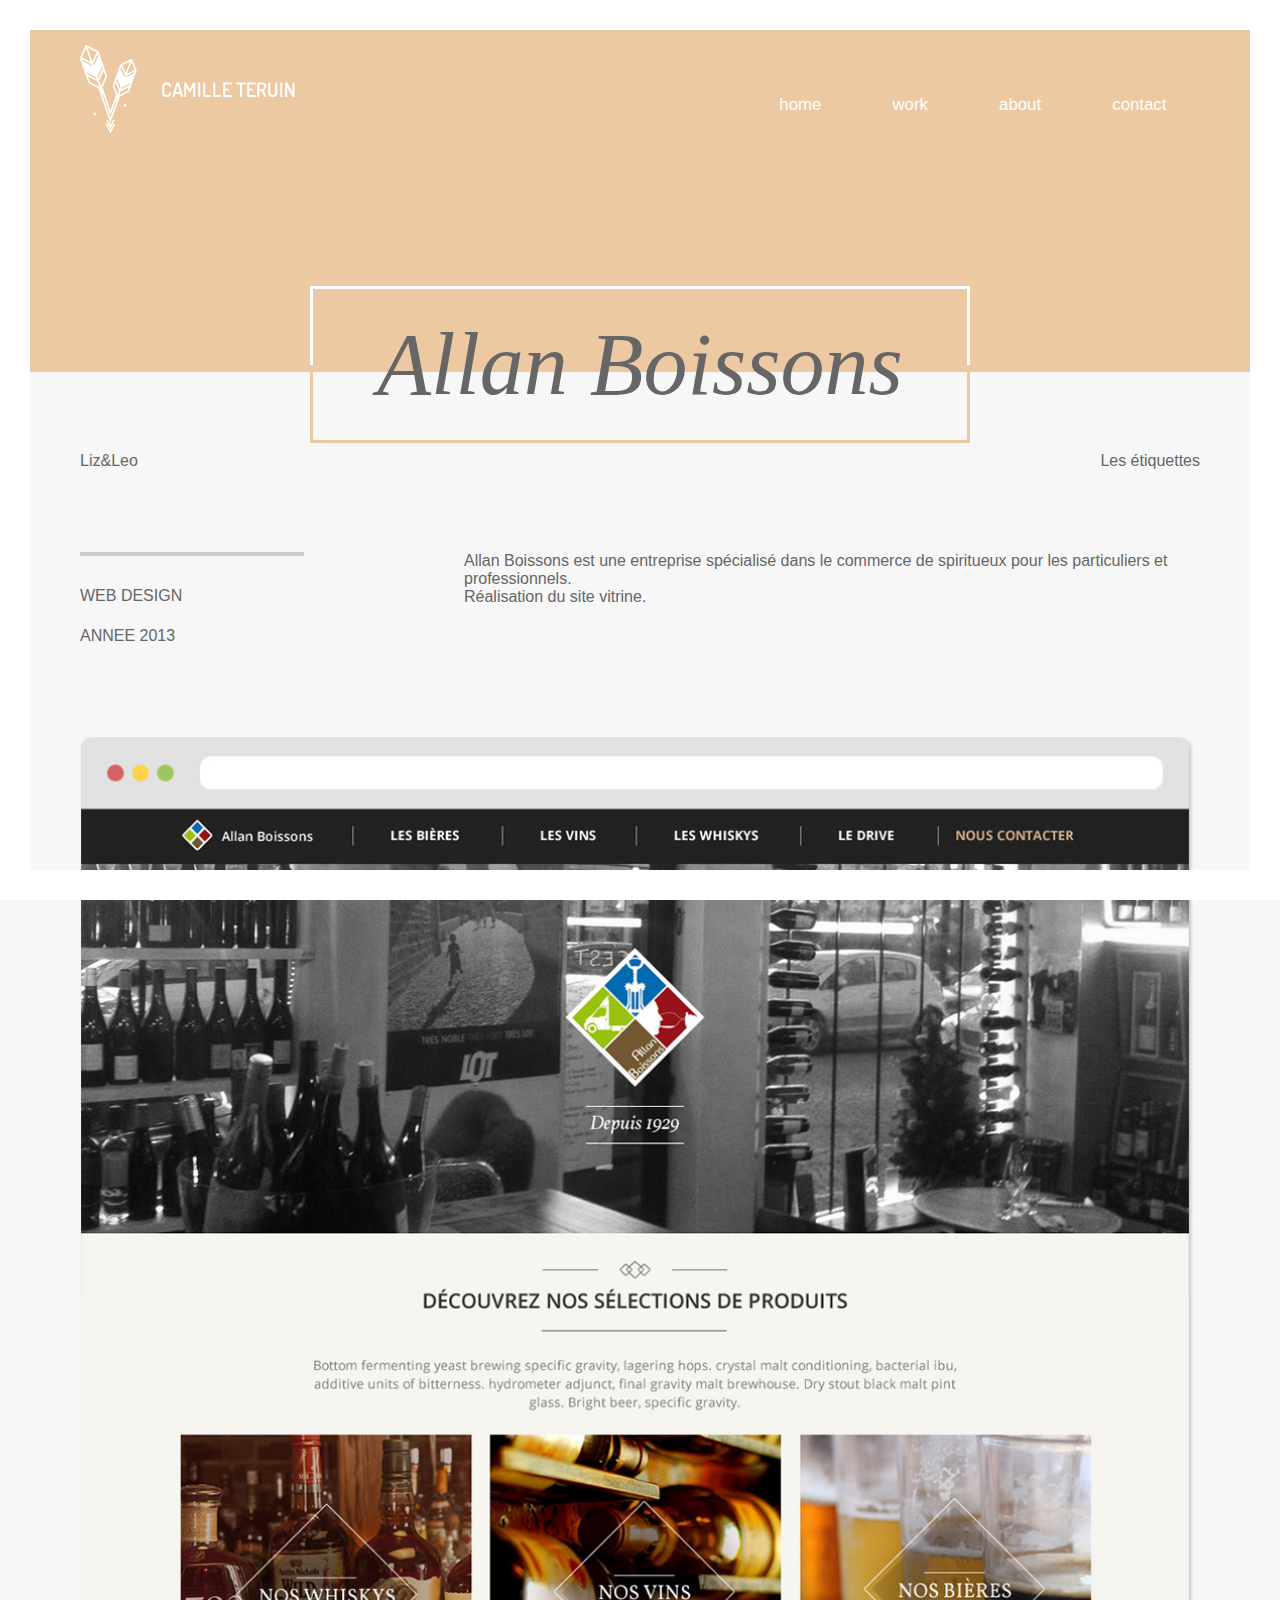
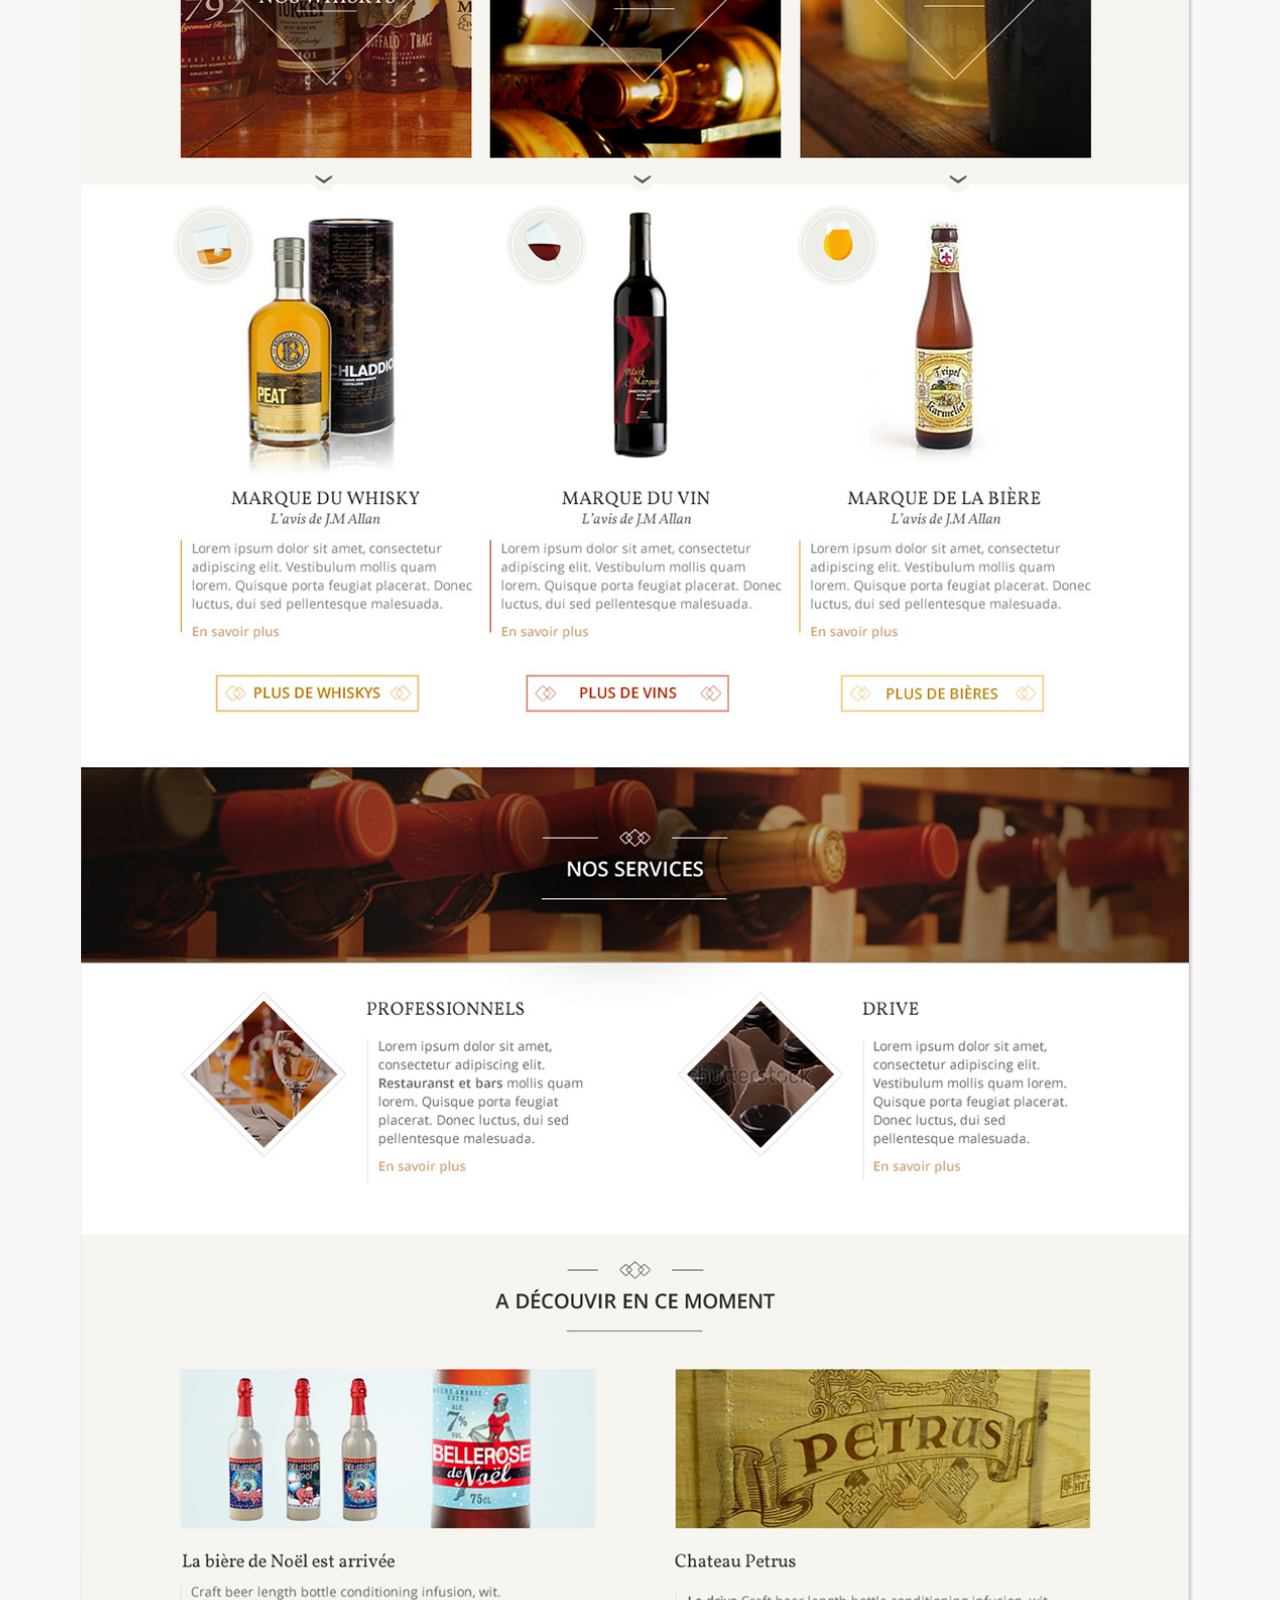
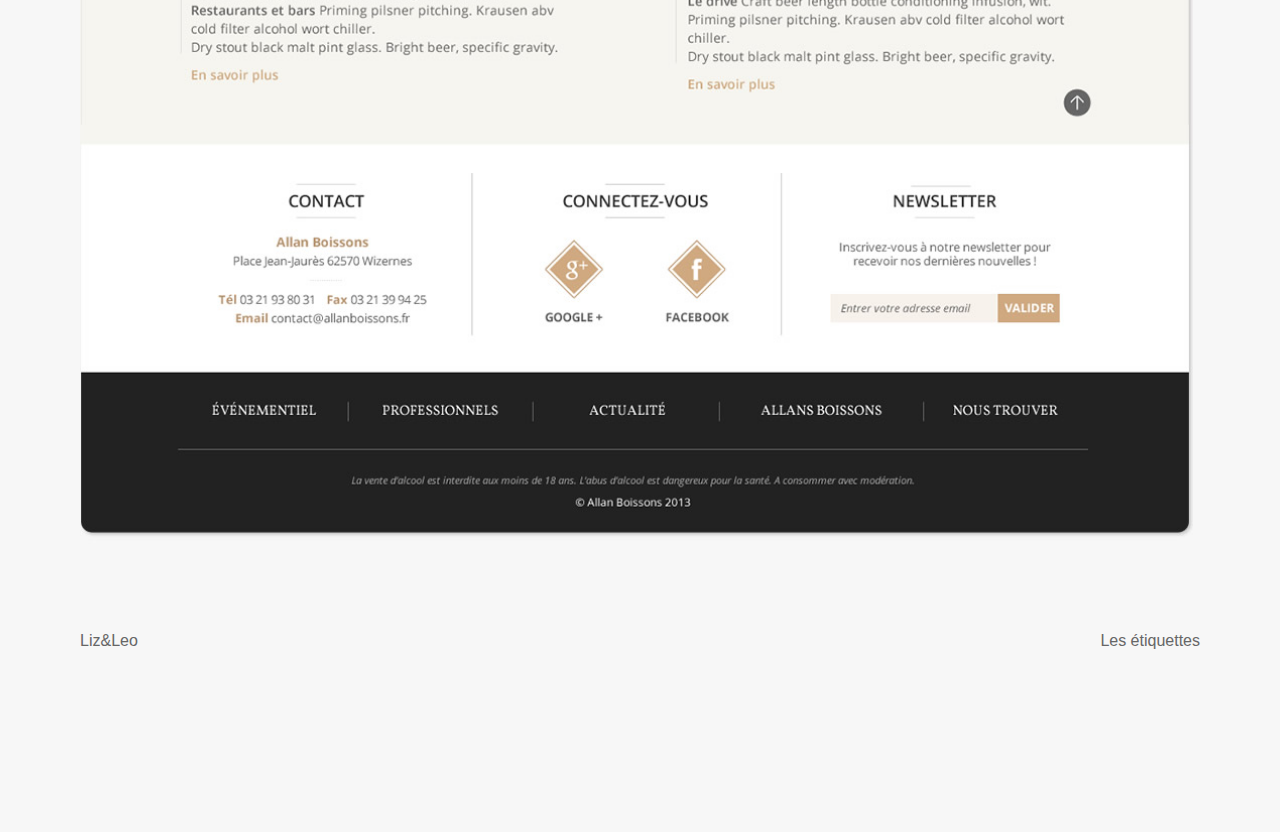
==== commit 5f778884: "refs 20150915 - Lancement v3" ====
--- a/allan.html
+++ b/allan.html
@@ -9,11 +9,10 @@
 
     <!-- Use title if it's in the page YAML frontmatter -->
     <title>Camille Teruin</title>
-    <script type="text/javascript" src="js/modernizr.js"></script>
-<script type="text/javascript" src="js/simplhover.js"></script>
+
     <link type="text/css" href="stylesheets/style.css" media="screen" rel="stylesheet" />
-<link type="text/css" href="stylesheets/flexslider.css" media="screen" rel="stylesheet" />
-<link type="text/css" href="stylesheets/simplhover.css" media="screen" rel="stylesheet" />
+    <link type="text/css" href="stylesheets/colors.css" media="screen" rel="stylesheet" />
+
   </head>
 
   <body class="Allan">
@@ -21,66 +20,53 @@
     <div id="right"></div>
     <div id="bottom"></div>
 
-    <div class="wrapper menu" >
-  <div>
-    <div class="container">
-      <a class="hide-on-phone" href="index.html"><img src="img/elts/logo_b.png" with"192" height"78"/></a>
-      <ul id="navigation" class="green">
-          <li><a href="index.html">home</a></li>
-          <li><a href="index.html#work">work</a></li>
-          <li><a href="index.html#about">about</a></li>
-          <li><a href="index.html#contact">contact</a></li>
-      </ul>
-    </div>
-  </div>
-</div>
+    <div class="allan_p headpro">
+      <div class="wrapper menu" >
+        
+        <div class="container">
+          <a class="hide-on-phone" href="index.html"><img src="img/elts/logo.png" with"192" height"78"/></a>
+          <ul id="navigation" class="white">
+              <li><a href="index.html">home</a></li>
+              <li><a href="index.html#work">work</a></li>
+              <li><a href="index.html#about">about</a></li>
+              <li><a href="index.html#contact">contact</a></li>
+          </ul>
+        </div>
 
-    <div id="conteneur" class="container_w">
-
-        <div class="textes_projet">
-          <div class="navigation_projet hide-on-phone">
-            <a href="pingula.html"><img src="img/gauche.png"></a>
-            <a href="jef.html"><img src="img/droite.png"></a>
-          </div>
-            <h1>Allan boissons</h1>
-            <p class="cat_projet">Webdesign</p>
-            <p class="cat_projet lil"><a href="http://www.allanboissons.fr">www.allanboissons.fr</a></p>
-         </div>
-        <div class="images_projet">
-            <img src="img/allan/allan_1.jpg">
-            <img src="img/allan/allan_2.jpg">
+        <div class='titre container'>
+          <h1>Allan Boissons</h1>
         </div>
-        <p class="legals">2013-2014 © Allan Boissons / Design in collaboration with Sam Markiewicz </p>
-        <div class="nav_bas">
-            <a href="pingula.html"><img src="img/gauche.png"></a>
-            <a href="jef.html"><img src="img/droite.png"></a>
-        </div>
+     
+      </div>
     </div>
 
-    <script type="text/javascript" src="http://ajax.googleapis.com/ajax/libs/jquery/1.7.2/jquery.min.js"></script>
-    <script type="text/javascript" src="js/all.js"></script>
-    <script type="text/javascript">
-      $(document).ready(function() {
-        $('.flexslider').flexslider({
-          animation: "slide",
-        slideshowSpeed: 3000
-          });
-        $('#simplhover').Simplhover({
-          contentMarkup :'h2',
-          background : 'rgba(254,110,84, .7)',
-          width: 528,
-          height: 336,
-          timer: 500,
-          linkToName: ''
-        });
-      });
-      skrollr.init({
-        forceHeight: false
-      });
-      function mail(str){
-          window.location.href="mailto:" + str + "@" + "camilleteruin.com";
-      };
-    </script>
+    <div id="conteneur wrapper">
+
+      <div class="navigation_projet hide-on-phone container">
+        <div class="nav_gauche"><a href="liz.html"><p>Liz&Leo</p></a></div>
+        <div class="navigation_droite"><a href="etiquettes.html"><p>Les étiquettes</p></a></div>
+      </div>
+
+        <div class="textes_projet container hide-on-phone container">
+          <div class="cat_projet">
+            <p>WEB DESIGN</p>
+            <p>ANNEE 2013</p>
+          </div>
+          <div class="texte_projet">
+            <p>Allan Boissons est une entreprise spécialisé dans le commerce de spiritueux pour les particuliers et professionnels.</p>
+
+            <p>Réalisation du site vitrine.</p>
+          </div>
+         </div>
+        <div class="images_projet container">
+            <img src="img/allan/allan_1.jpg">
+        </div>
+        <div class="navigation_projet_bas hide-on-phone container">
+          <div class="nav_gauche"><a href="liz.html"><p>Liz&Leo</p></a></div>
+          <div class="navigation_droite"><a href="etiquettes.html"><p>Les étiquettes</p></a></div>
+      </div>
+    </div>
+
 
   </body>
 </html>
--- a/stylesheets/style.css
+++ b/stylesheets/style.css
@@ -1,30 +1,30 @@
 @charset "UTF-8";
 /* CSS Document */
 * {margin:0; padding:0}
-
 @font-face {
 	font-family: 'IconFont';
 	src:url('../fonts/icons/icomoon.eot');
 	src:url('../fonts/icons/icomoon.eot?#iefix') format('embedded-opentype'),
-		url('../fonts/icons/icomoon.woff') format('woff'),
-		url('../fonts/icons/icomoon.ttf') format('truetype'),
-		url('../fonts/icons/icomoon.svg#IconFont') format('svg');
+	url('../fonts/icons/icomoon.woff') format('woff'),
+	url('../fonts/icons/icomoon.ttf') format('truetype'),
+	url('../fonts/icons/icomoon.svg#IconFont') format('svg');
 	font-weight: normal;
 	font-style: normal;
 }
-
 .icon {
 	font-family: 'IconFont' !important;
 }
 a,p,h1,h2{
 	color:#666666;
+	text-decoration: none;
 }
 a:hover{
 	color : #49D06B;
 }
 h1{
-	font-family: 'Lato', sans-serif;
-	font-size:1.8em;
+	font-family: 'PT Serif', serif;
+	font-style: italic;
+	font-size:3em;
 }
 h2{
 	font-family: 'Lato', sans-serif;
@@ -43,51 +43,60 @@
 	padding:0;
 	position:relative;
 	height: 100%;
-	background: #FFFFFF;
+	background: #f7f7f7;
 }
 img {
 	border: 0 none;
 }
+li{
+	list-style: none;
+}
+
 #bottom, #left, #right{
-	background: #BDFACE;
+	background: #FFFFFF;
 	position: fixed;
 	z-index:100;
 }
 #left, #right{
 	top:0; bottom:0;
-	width:8px;
+	width:30px;
 }
 	#left{ left:0;}
 	#right{ right:0;}
 	#bottom{
 		left: 0; right: 0; bottom:0;
-		height:8px;
+		height:30px;
 	}
 
 .wrapper {
 	width: 100%;
 	display: inline-block
 }
+.clear {
+	clear: both;
+}
+
 /* Header*/
 .wrapper.header {
-		background : url(../img/home_bg.png) no-repeat center;
+		background : url(../img/home_bg.jpg) no-repeat center;
 }
 .container {
 	width: 100%;
 	max-width: 1200px;
-	padding: 0 20px;
+	padding-left: 40px;
+	padding-right: 40px;
 	margin: 0 auto;
 	-webkit-box-sizing: border-box;
 	-moz-box-sizing: border-box;
 	box-sizing: border-box
 }
+
 /* Menu */
 
 .menu{
 	position: absolute;
-	z-index:90;
 	height: 120px;
-	border-top:8px solid #BDFACE;
+	border-top:30px solid #FFFFFF;
 }
 	.menu .container{
 		position:relative;
@@ -97,6 +106,7 @@
 		top:15px;
 		display:inline-block;
 	}
+
 #navigation{
 	text-align:right;
 	list-style:none;
@@ -121,7 +131,7 @@
 	color:#ffffff;
 }
 #navigation li a:hover{
-	color:#2B9B4C;
+	color:#333333;
 }
 /* Contenu header */
 
@@ -131,26 +141,26 @@
 }
 #content_header{
 	text-align: center;
-	margin-top:220px;
+	margin-top:300px;
 }
 #header p{
 	font-family: 'PT Serif', serif;
 	color:#ffffff;
-	font-size:3.1em;
+	font-size:3em;
+	font-style:italic;
 	padding-bottom:15px;
 }
 #header h1{
 	font-size: 3em;
-	font-weight:300;
+	font-weight:500;
 	text-align:center;
-	border: 3px solid white;
 	margin: 0 auto;
 	padding: 2%;
 	color:#ffffff ! important;
 	width:60%;
 }
 #header img{
-padding-top:6%;
+padding-top:10%;
 }
 
 
@@ -232,9 +242,9 @@
 		padding:60px 0 20px 0;
 	}
 #contact{
-	width:60%;
-	text-align:center;
-	margin-top:36px;
+width:60%;
+text-align:center;
+margin-top:36px;
 }
 #contact p{
 	font-family: 'PT Serif', serif;
@@ -264,7 +274,7 @@
 	text-align: center;
 	margin:0 auto;
 	margin-top:40px;
-	margin-bottom:80px;
+	padding-bottom:80px;
 	width:392px;
 	font-size: 1.3em !important;
 }
@@ -275,16 +285,16 @@
 	padding-top:15px;
 }
 #social_navigation a{
-	text-decoration:none;
+text-decoration:none;
 }
 #social_navigation a .icon{
-	color:#333333;
-	font-size:1.5em;
-	text-align:center;
-	-webkit-transition:color .3s ease-in;
-   	-moz-transition:color .3s ease-in;
-   	-o-transition:color .3s ease-in;
-   	transition:color .3s ease-in;
+color:#333333;
+font-size:1.5em;
+text-align:center;
+-webkit-transition:color .3s ease-in;
+-moz-transition:color .3s ease-in;
+-o-transition:color .3s ease-in;
+transition:color .3s ease-in;
 }
 #social_navigation a:hover .icon{
 	color:#49D06B;
@@ -294,109 +304,108 @@
 
 .container_w {
 	width: 100%;
-	max-width: 1010px;
+	max-width: 1200px;
 	padding: 0;
 	margin: 0 auto;
 	-webkit-box-sizing: border-box;
 	-moz-box-sizing: border-box;
 	box-sizing: border-box
 }
-.green li a{
-	color:#8CDFB0;
+.headpro{
+	height:372px;
+}
+.titre{
+	text-align: center;
+	position: absolute;
+	top:88%;
+}
+.titre h1{
+	font-size: 5.5em;
+	font-weight: 400;
+	margin: 0 auto;
+	padding:25px 25px;
+}
+.navigation_projet{
+	margin-top: 80px;
+}
+.navigation_projet_bas{
+	padding-bottom:200px;
+	margin-top: 20px;
+}
+.nav_gauche{
+	float:left;
+	text-align: left;
+	margin: 0;
+}
+.navigation_droite{
+	float:right;
+	text-align: right;
+}
+
+.textes_projet{
+	padding-top: 100px;
+	padding-bottom: 100px;
+}
+.cat_projet{
+	border-top:4px solid #cccccc;
+	width:20%;
+	float:left;
+	height:150px;
+	margin-right:160px;
+	padding-top:20px;
+	line-height: 40px;
+}
+.texte-projet{
+	width:60%;
+	float:right;
+	height:150px;
 }
 .images_projet{
-	padding-bottom:50px;
-	width:100%;
+	padding-bottom: 50px;
 	margin:0 auto;
 	text-align:center;
-	-webkit-box-sizing: content-box;
-	-moz-box-sizing: content-box;
-	box-sizing: content-box
+	-webkit-box-sizing: border-box;
+	-moz-box-sizing: border-box;
+	box-sizing: border-box
 }
 .images_projet img{
 	height:auto;
-	padding:10px 0
-}
+	padding:10px 0;
+	width:100%;
+}
+.images_projet .small{
+	width: 48.6%;
+}
+
 .small.premier{
 	padding-right:25px;
-		}
-.textes_projet{
-	padding:240px 0 25px;
-	text-align: center;
-	font-family:'Dosis', sans-serif;
-	color:#999999;
-	font-size: 1em;
-	position:relative;
-}
-.navigation_projet{
-	position:absolute;
-	right:0;
-	top:290px;
-	width:60px;
-}
-	.simple{
-		top:280px;
-	}
+}
+.simple{
+	top:280px;
+}
 .navigation_projet a:hover{
 	opacity:.5;
 }
-.nav_bas{
-	position:relative !important;
-	text-align: right;
-}
-.textes_projet a{
-	color:#999999;
-	text-decoration: none;
-}
-.textes_projet a:hover{
-	opacity:.8;
-	color:#FC7C60;
-}
-.cat_projet{
-	padding:10px 0 3px;
-	font-size:1.1em;
-}
-.lil{
-	padding:0 0 10px;
-	font-size: 1em;
-}
-.legals{
-	color:#999999;
-	font-size: 1em;
-	text-align: center;
-}
-
-/* --- Footer --- */
-
-.wrapper.footer{
-	height:40px;
-	padding-bottom:20px;
-	margin-top:40px;
-}
-.footer {
-	text-align: center;
-}
-.footer p{
-	color: #666666;
-	padding-top:20px;
-}
 
 
 /* --- Media Queries : Tablette --- */
 
-@media only screen and (min-width: 569px) and (max-width: 1100px) {
-
-	/* Header */
-	.menu img{
-  	left:4%;
+@media only screen and (min-width: 700px) and (max-width: 1200px) {
+
+.container{
+	padding-right: 70px;
+	padding-left: 70px;
+}
+/* Header */
+.menu img{
   	max-width:35%;
-  	}
-  #header p{
-  	font-size: 1.8em;
+ }
+ #header p{
+  	font-size: 2em;
   	line-height: 40px;
-  }
+}
   #header h1{
-  	font-size: 1.8em;
+  	font-size: 2em;
 	}
 	#header img{
 		padding-top:15%;
@@ -431,39 +440,32 @@
 
   /* Pages projets */
 
-	.container_w{
-		padding: 0 20px;
-	}
-	.textes_projet,
-	.images_projet {
-		width: 100%;
-	}
-	.images_projet img{
-		width: 100%;
-	}
 	.images_projet .small{
 		width: 48.6%;
 	}
 	.small.premier{
 		padding-right:2%;
 	}
+
 	.images_projet {
 		text-align: center;
 		margin-left: 0;
-		padding: 2% 0 4%
-	}
-	.textes_projet{
-		float:left;
-	}
-	.navigation_projet{
-		right:0;
+	}
+	.headpro{
+		height: 320px;
+	}
+	.titre{
+		top:76px;
+	}
+	.titre h1{
+		font-size:3.4em;
 	}
 
 }
 
 /* --- Media Queries : Phone --- */
 
-@media only screen and (max-width: 568px) {
+@media only screen and (max-width: 700px) {
   .show-on-phone {
     display:inline-block;
   }
@@ -568,29 +570,20 @@
 	.container_w{
 		padding: 0 20px;
 	}
-	.textes_projet,
-	.images_projet {
-		width: 100%
-	}
-	.images_projet {
-		margin-left: 0;
-		padding: 2% 0 15%
+	.images_projet{
+		margin-top: 100px;
 	}
 	.images_projet img{
-		width:100%;
-	}
-	.images_projet .small{
-			width: 48.6%;
-		}
-		.small.premier{
-			padding-right:1%;
-		}
-	.textes_projet{
-		padding-top:120px;
-		font-size:88%;
-	}
-	.nav_bas{
-		text-align:center;
-		padding-top: 30px;
-	}
-}
+		width: 100% !important;
+	}
+
+	.headpro{
+		height: 250px;
+	}
+	.titre{
+		top:69px;
+	}
+	.titre h1{
+		font-size:2em;
+	}
+}
--- a/stylesheets/colors.css
+++ b/stylesheets/colors.css
@@ -0,0 +1,144 @@
+@charset "UTF-8";
+/* CSS Document */
+
+
+.egg_p{
+	background-color: #FFDC73;
+}
+.egg_p h1{
+	width:29%;
+	border-width: 3px;
+    border-style: solid;
+    -webkit-border-image: -webkit-gradient(top, left bottom, color-stop(0%, rgba(255,255,255,1)), color-stop(50%, rgba(255,255,255,1)), color-stop(50%, rgba(255,220,115,1)), color-stop(100%, rgba(255,220,115,1)));
+    -webkit-border-image: -webkit-linear-gradient(top, rgba(255,255,255,1) 0%, rgba(255,255,255,1) 50%, rgba(255,220,115,1) 50%, rgba(255,220,115,1) 100%);
+    -moz-border-image: -moz-linear-gradient(top, rgba(255,255,255,1) 0%, rgba(255,255,255,1) 50%, rgba(255,220,115,1) 50%, rgba(255,220,115,1) 100%);
+    -o-border-image:  -o-linear-gradient(top, rgba(255,255,255,1) 0%, rgba(255,255,255,1) 50%, rgba(255,220,115,1) 50%, rgba(255,220,115,1) 100%);
+    border-image: linear-gradient(to bottom, rgba(255,255,255,1) 0%, rgba(255,255,255,1) 50%, rgba(255,220,115,1) 50%, rgba(255,220,115,1) 100%);
+    border-image-slice: 1;
+}
+
+.pingula_p{
+	background-color: #94DBDF;
+}
+.pingula_p h1{
+	width:33%;
+	border-width: 3px;
+    border-style: solid;
+    -webkit-border-image: -webkit-gradient(top, left bottom, color-stop(0%, rgba(255,255,255,1)), color-stop(50%, rgba(148,219,223,1)), color-stop(50%, rgba(148,219,223,1)), color-stop(100%, rgba(148,219,223,1)));
+    -webkit-border-image: -webkit-linear-gradient(top, rgba(255,255,255,1) 0%, rgba(255,255,255,1) 50%, rgba(148,219,223,1) 50%, rgba(148,219,223,1) 100%);
+    -moz-border-image: -moz-linear-gradient(top, rgba(255,255,255,1) 0%, rgba(255,255,255,1) 50%, rgba(148,219,223,1) 50%, rgba(148,219,223,1) 100%);
+    -o-border-image:  -o-linear-gradient(top, rgba(255,255,255,1) 0%, rgba(255,255,255,1) 50%, rgba(148,219,223,1) 50%, rgba(148,219,223,1) 100%);
+    border-image: linear-gradient(to bottom, rgba(255,255,255,1) 0%, rgba(255,255,255,1) 50%, rgba(148,219,223,1) 50%, rgba(148,219,223,1) 100%);
+    border-image-slice: 1;
+}
+
+.allan_p{
+	background-color: #ECC9A2;
+}
+.allan_p h1{
+	width:54%;
+	border-width: 3px;
+    border-style: solid;
+    -webkit-border-image: -webkit-gradient(top, left bottom, color-stop(0%, rgba(255,255,255,1)), color-stop(50%, rgba(236,201,162,1)), color-stop(50%, rgba(236,201,162,1)), color-stop(100%, rgba(219,198,154,1)));
+    -webkit-border-image: -webkit-linear-gradient(top, rgba(255,255,255,1) 0%, rgba(255,255,255,1) 50%, rgba(236,201,162,1) 50%, rgba(236,201,162,1) 100%);
+    -moz-border-image: -moz-linear-gradient(top, rgba(255,255,255,1) 0%, rgba(255,255,255,1) 50%, rgba(236,201,162,1) 50%, rgba(236,201,162,1) 100%);
+    -o-border-image:  -o-linear-gradient(top, rgba(255,255,255,1) 0%, rgba(255,255,255,1) 50%, rgba(236,201,162,1) 50%, rgba(236,201,162,1) 100%);
+    border-image: linear-gradient(to bottom, rgba(255,255,255,1) 0%, rgba(255,255,255,1) 50%, rgba(236,201,162,1) 50%, rgba(236,201,162,1) 100%);
+    border-image-slice: 1;
+}
+
+.jef_p{
+	background-color: #FDC0AB;
+}
+.jef_p h1{
+	width:58%;
+	border-width: 3px;
+    border-style: solid;
+    -webkit-border-image: -webkit-gradient(top, left bottom, color-stop(0%, rgba(255,255,255,1)), color-stop(50%, rgba(253,192,171,1)), color-stop(50%, rgba(253,192,171,1)), color-stop(100%, rgba(237,197,202,1)));
+    -webkit-border-image: -webkit-linear-gradient(top, rgba(255,255,255,1) 0%, rgba(255,255,255,1) 50%, rgba(253,192,171,1) 50%, rgba(253,192,171,1) 100%);
+    -moz-border-image: -moz-linear-gradient(top, rgba(255,255,255,1) 0%, rgba(255,255,255,1) 50%, rgba(253,192,171,1) 50%, rgba(253,192,171,1) 100%);
+    -o-border-image:  -o-linear-gradient(top, rgba(255,255,255,1) 0%, rgba(255,255,255,1) 50%, rgba(253,192,171,1) 50%, rgba(253,192,171,1) 100%);
+    border-image: linear-gradient(to bottom, rgba(255,255,255,1) 0%, rgba(255,255,255,1) 50%, rgba(253,192,171,1) 50%, rgba(253,192,171,1) 100%);
+    border-image-slice: 1;
+}
+
+.madtool_p{
+	background-color: #94CBFF;
+}
+.madtool_p h1{
+	width:38%;
+	border-width: 3px;
+    border-style: solid;
+    -webkit-border-image: -webkit-gradient(top, left bottom, color-stop(0%, rgba(255,255,255,1)), color-stop(50%, rgba(148,203,255,1)), color-stop(50%, rgba(148,203,255,1)), color-stop(100%, rgba(255,220,115,1)));
+    -webkit-border-image: -webkit-linear-gradient(top, rgba(255,255,255,1) 0%, rgba(255,255,255,1) 50%, rgba(148,203,255,1) 50%, rgba(148,203,255,1) 100%);
+    -moz-border-image: -moz-linear-gradient(top, rgba(255,255,255,1) 0%, rgba(255,255,255,1) 50%, rgba(148,203,255,1) 50%, rgba(148,203,255,1) 100%);
+    border-image: linear-gradient(to bottom, rgba(255,255,255,1) 0%, rgba(255,255,255,1) 50%, rgba(148,203,255,1) 50%, rgba(148,203,255,1) 100%);
+    border-image-slice: 1;
+}
+
+.etiquettes_p{
+	background-color: #FFCA73;
+}
+.etiquettes_p h1{
+	width:57%;
+	border-width: 3px;
+    border-style: solid;
+    -webkit-border-image: -webkit-gradient(top, left bottom, color-stop(0%, rgba(255,255,255,1)), color-stop(50%, rgba(255,202,115,1)), color-stop(50%, rgba(255,202,115,1)), color-stop(100%, rgba(255,220,115,1)));
+    -webkit-border-image: -webkit-linear-gradient(top, rgba(255,255,255,1) 0%, rgba(255,255,255,1) 50%, rgba(255,202,115,1) 50%, rgba(255,202,115,1) 100%);
+    -moz-border-image: -moz-linear-gradient(top, rgba(255,255,255,1) 0%, rgba(255,255,255,1) 50%, rgba(255,202,115,1) 50%, rgba(255,202,115,1) 100%);
+    -o-border-image:  -o-linear-gradient(top, rgba(255,255,255,1) 0%, rgba(255,255,255,1) 50%, rgba(255,202,115,1) 50%, rgba(255,202,115,1) 100%);
+    border-image: linear-gradient(to bottom, rgba(255,255,255,1) 0%, rgba(255,255,255,1) 50%, rgba(255,202,115,1) 50%, rgba(255,202,115,1) 100%);
+    border-image-slice: 1;
+}
+
+.liz_p{
+	background-color: #9FD3CF;
+}
+.liz_p h1{
+	width:38%;
+	border-width: 3px;
+    border-style: solid;
+    -webkit-border-image: -webkit-gradient(top, left bottom, color-stop(0%, rgba(255,255,255,1)), color-stop(50%, rgba(159,211,207,1)), color-stop(50%, rgba(159,211,207,1)), color-stop(100%, rgba(255,220,115,1)));
+    -webkit-border-image: -webkit-linear-gradient(top, rgba(255,255,255,1) 0%, rgba(255,255,255,1) 50%, rgba(159,211,207,1) 50%, rgba(159,211,207,1) 100%);
+    -moz-border-image: -moz-linear-gradient(top, rgba(255,255,255,1) 0%, rgba(255,255,255,1) 50%, rgba(159,211,207,1) 50%, rgba(159,211,207,1) 100%);
+    -o-border-image:  -o-linear-gradient(top, rgba(255,255,255,1) 0%, rgba(255,255,255,1) 50%, rgba(159,211,207,1) 50%, rgba(159,211,207,1) 100%);
+    border-image: linear-gradient(to bottom, rgba(255,255,255,1) 0%, rgba(255,255,255,1) 50%, rgba(159,211,207,1) 50%, rgba(159,211,207,1) 100%);
+    border-image-slice: 1;
+}
+.polleen_p{
+    background-color: #C7D2E8;
+}
+.polleen_p h1{
+    width:58%;
+    border-width: 3px;
+    border-style: solid;
+    -webkit-border-image: -webkit-gradient(top, left bottom, color-stop(0%, rgba(255,255,255,1)), color-stop(50%, rgba(199,210,232,1)), color-stop(50%, rgba(199,210,232,1)), color-stop(100%, rgba(255,220,115,1)));
+    -webkit-border-image: -webkit-linear-gradient(top, rgba(255,255,255,1) 0%, rgba(255,255,255,1) 50%, rgba(199,210,232,1) 50%, rgba(199,210,232,1) 100%);
+    -moz-border-image: -moz-linear-gradient(top, rgba(255,255,255,1) 0%, rgba(255,255,255,1) 50%, rgba(199,210,232,1) 50%, rgba(199,210,232,1) 100%);
+    -o-border-image:  -o-linear-gradient(top, rgba(255,255,255,1) 0%, rgba(255,255,255,1) 50%, rgba(199,210,232,1) 50%, rgba(199,210,232,1) 100%);
+    border-image: linear-gradient(to bottom, rgba(255,255,255,1) 0%, rgba(255,255,255,1) 50%, rgba(199,210,232,1) 50%, rgba(199,210,232,1) 100%);
+    border-image-slice: 1;
+}
+.modinettes_p{
+    background-color: #E9D7C4;
+}
+.modinettes_p h1{
+    width:56%;
+    border-width: 3px;
+    border-style: solid;
+    -webkit-border-image: -webkit-gradient(top, left bottom, color-stop(0%, rgba(255,255,255,1)), color-stop(50%, rgba(233,215,196,1)), color-stop(50%, rgba(233,215,196,1)), color-stop(100%, rgba(255,220,115,1)));
+    -webkit-border-image: -webkit-linear-gradient(top, rgba(255,255,255,1) 0%, rgba(255,255,255,1) 50%, rgba(233,215,196,1) 50%, rgba(233,215,196,1) 100%);
+    -moz-border-image: -moz-linear-gradient(top, rgba(255,255,255,1) 0%, rgba(255,255,255,1) 50%, rgba(233,215,196,1) 50%, rgba(233,215,196,1) 100%);
+    -o-border-image:  -o-linear-gradient(top, rgba(255,255,255,1) 0%, rgba(255,255,255,1) 50%, rgba(233,215,196,1) 50%, rgba(233,215,196,1) 100%);
+    border-image: linear-gradient(to bottom, rgba(255,255,255,1) 0%, rgba(255,255,255,1) 50%, rgba(233,215,196,1) 50%, rgba(233,215,196,1) 100%);
+    border-image-slice: 1;
+}
+
+@media only screen and (max-width: 700px) {
+    .jef_p h1{
+        width:78%;
+    }
+    .allan_p h1{
+        width:62%;
+    }
+}
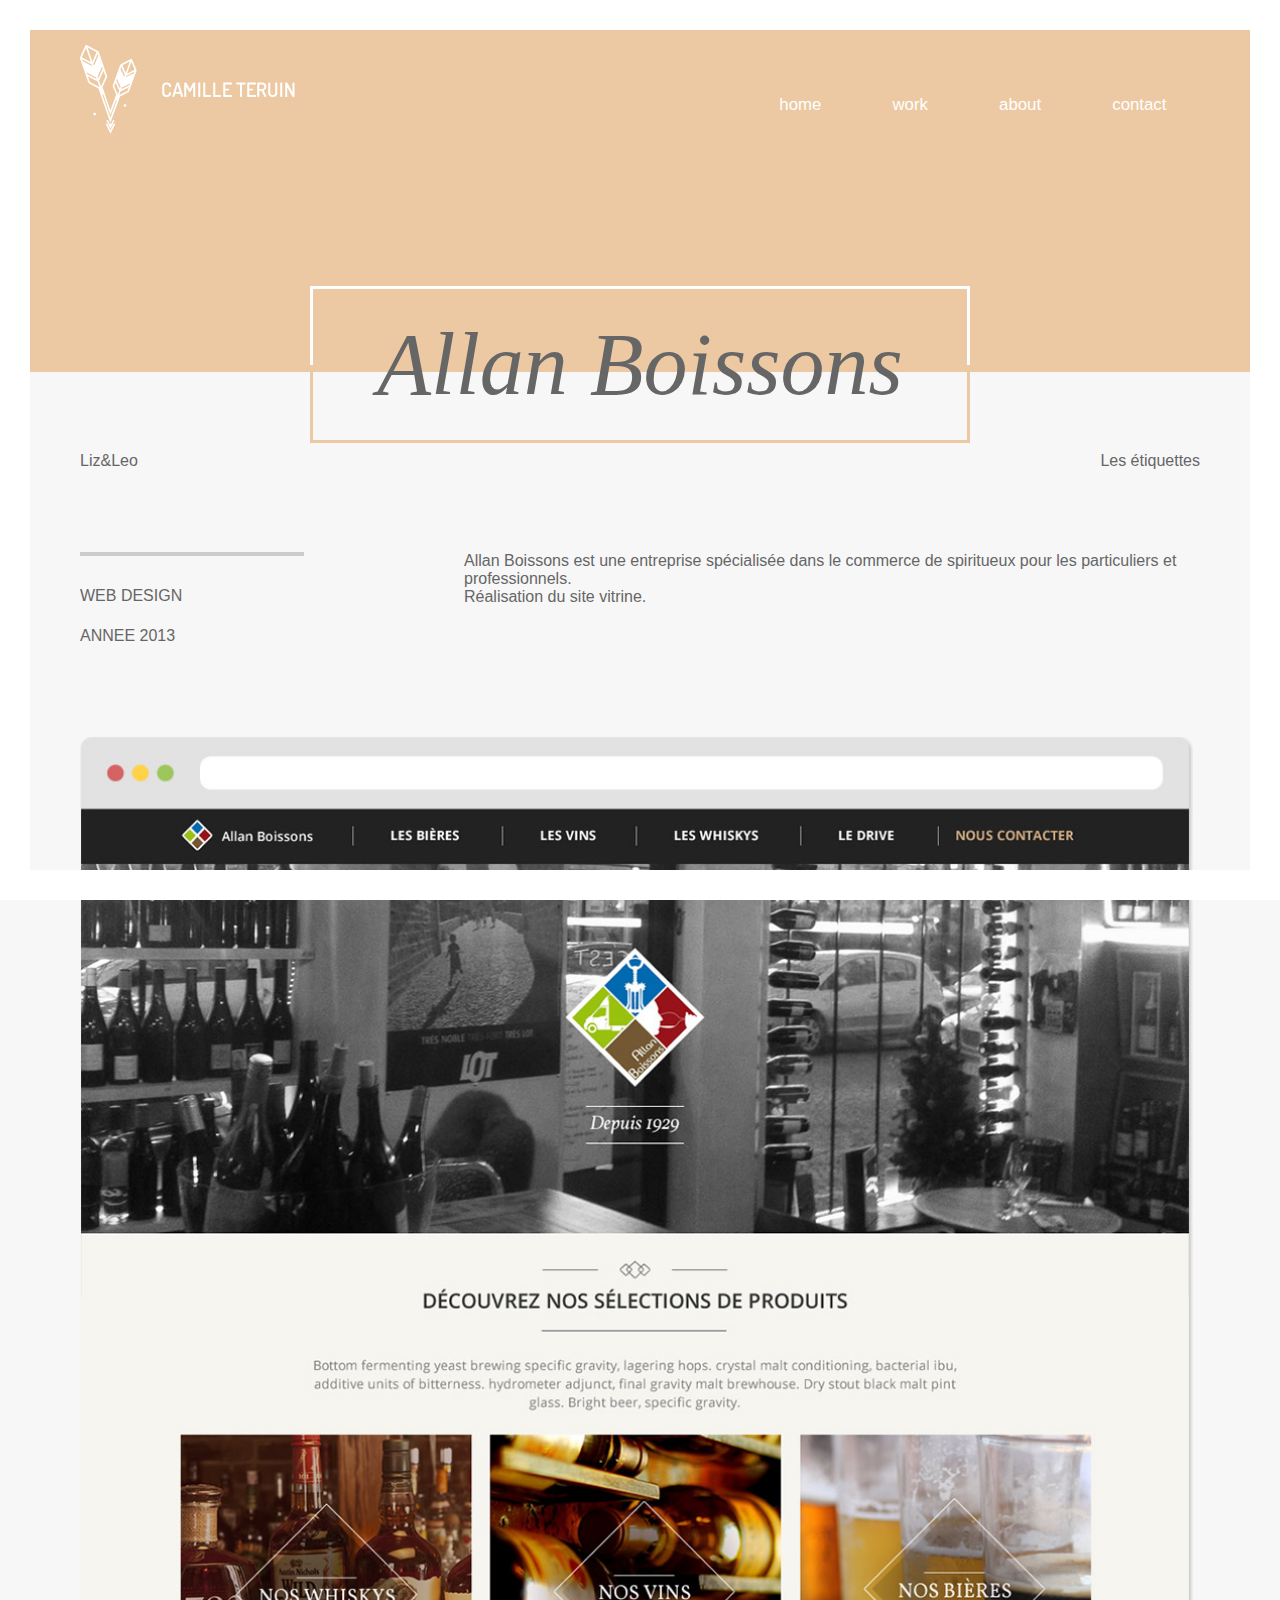
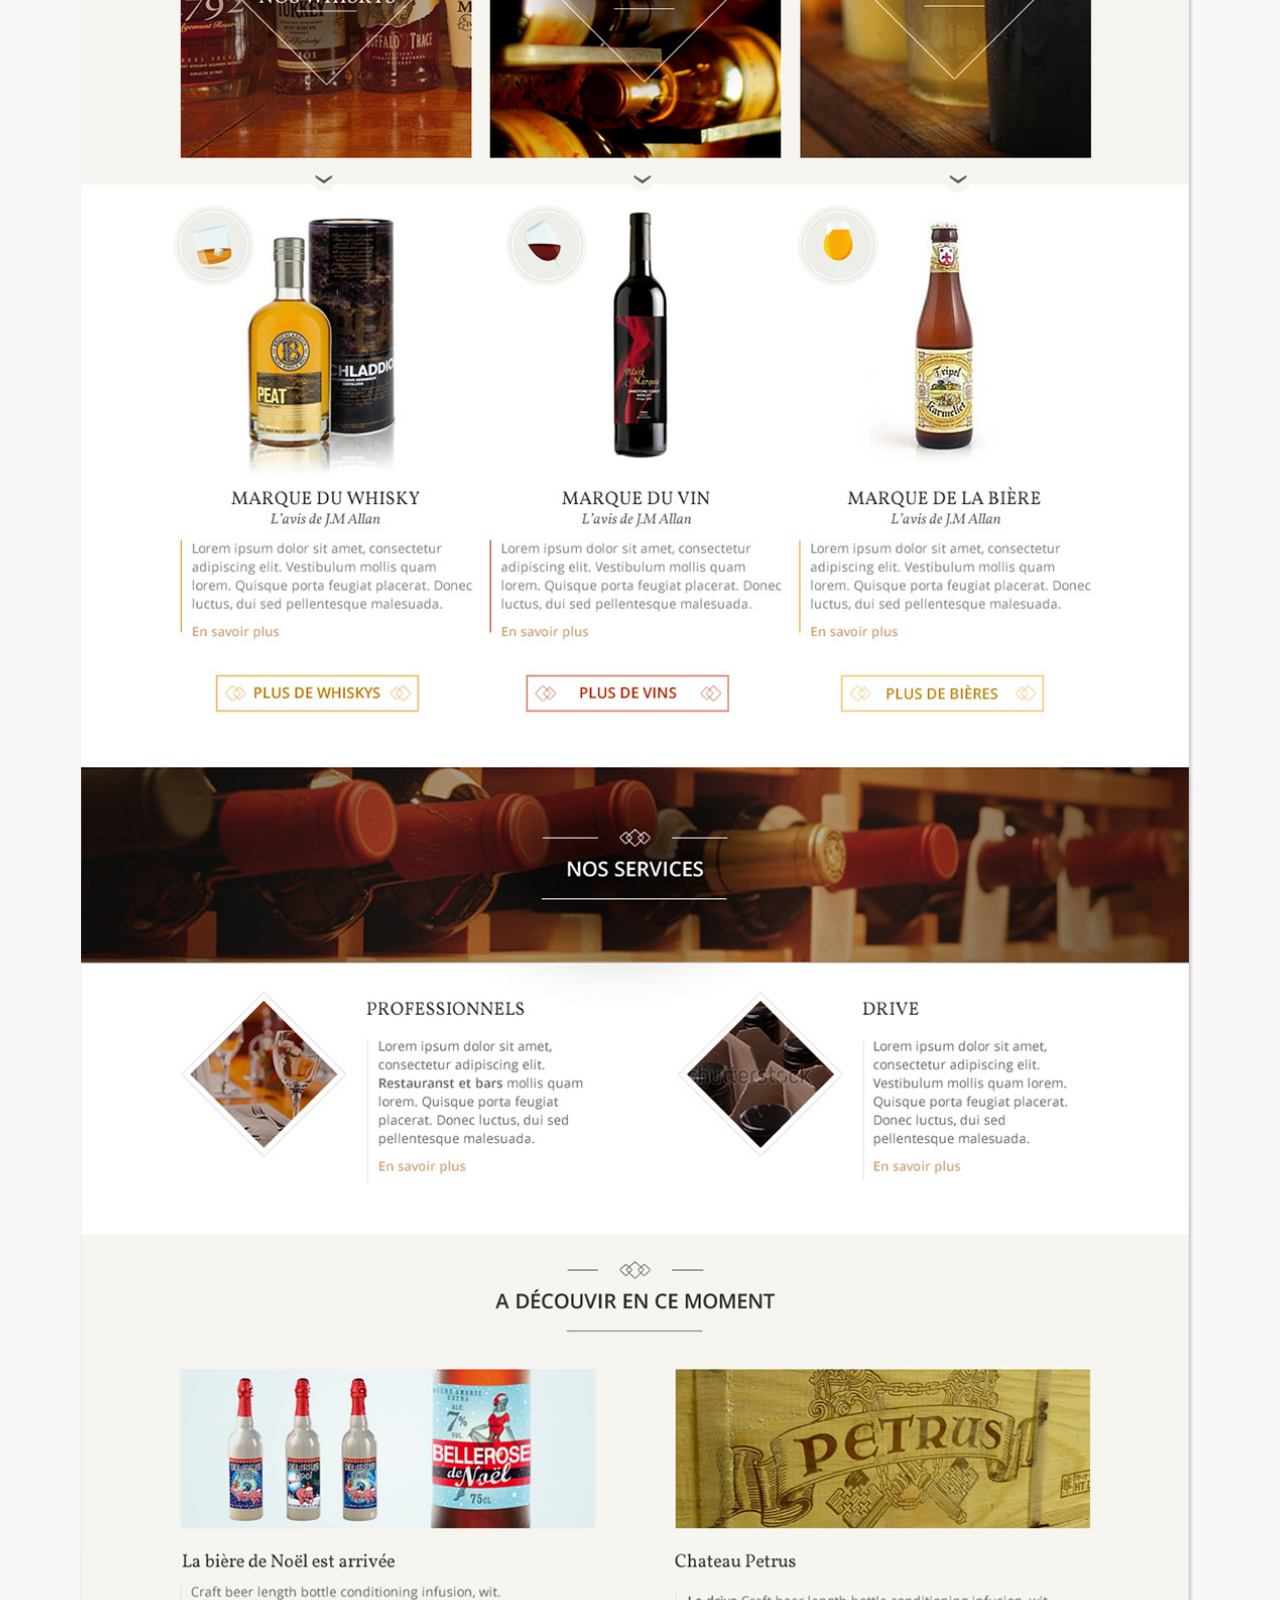
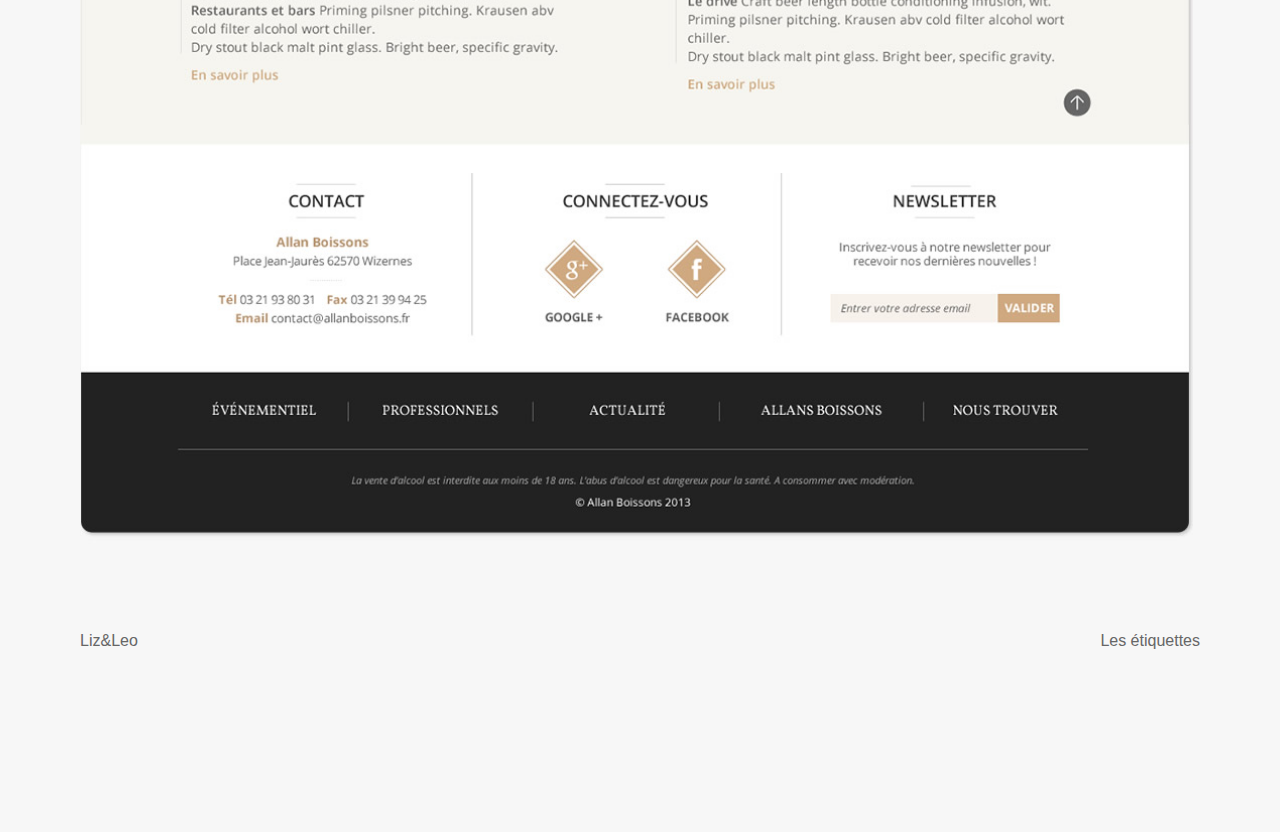
==== commit b904e1eb: "Update allan.html" ====
--- a/allan.html
+++ b/allan.html
@@ -53,7 +53,7 @@
             <p>ANNEE 2013</p>
           </div>
           <div class="texte_projet">
-            <p>Allan Boissons est une entreprise spécialisé dans le commerce de spiritueux pour les particuliers et professionnels.</p>
+            <p>Allan Boissons est une entreprise spécialisée dans le commerce de spiritueux pour les particuliers et professionnels.</p>
 
             <p>Réalisation du site vitrine.</p>
           </div>
--- a/stylesheets/style.css
+++ b/stylesheets/style.css
@@ -45,6 +45,9 @@
 	height: 100%;
 	background: #f7f7f7;
 }
+.home{
+	background: white;
+}
 img {
 	border: 0 none;
 }
@@ -366,12 +369,15 @@
 	text-align:center;
 	-webkit-box-sizing: border-box;
 	-moz-box-sizing: border-box;
-	box-sizing: border-box
+	box-sizing: border-box;
 }
 .images_projet img{
 	height:auto;
 	padding:10px 0;
 	width:100%;
+}
+.two{
+	display:inline-block;
 }
 .images_projet .small{
 	width: 48.6%;
@@ -471,6 +477,15 @@
   }
   .hide-on-phone {
     display: none
+  }
+   #left, #right{
+  	width:0px;
+  }
+  #bottom{
+  	height:0px;
+  }
+  .menu{
+  	border-top: 0px;
   }
 	/* Header */
 
@@ -581,9 +596,9 @@
 		height: 250px;
 	}
 	.titre{
-		top:69px;
+		top:100px;
 	}
 	.titre h1{
-		font-size:2em;
-	}
-}
+		font-size:1.8em;
+	}
+}
--- a/stylesheets/colors.css
+++ b/stylesheets/colors.css
@@ -135,10 +135,10 @@
 }
 
 @media only screen and (max-width: 700px) {
-    .jef_p h1{
+    .jef_p h1, .etiquettes_p h1,  .modinettes_p h1, .allan_p h1{
         width:78%;
     }
-    .allan_p h1{
-        width:62%;
+    .polleen_p h1{
+    	width:62%;
     }
 }
